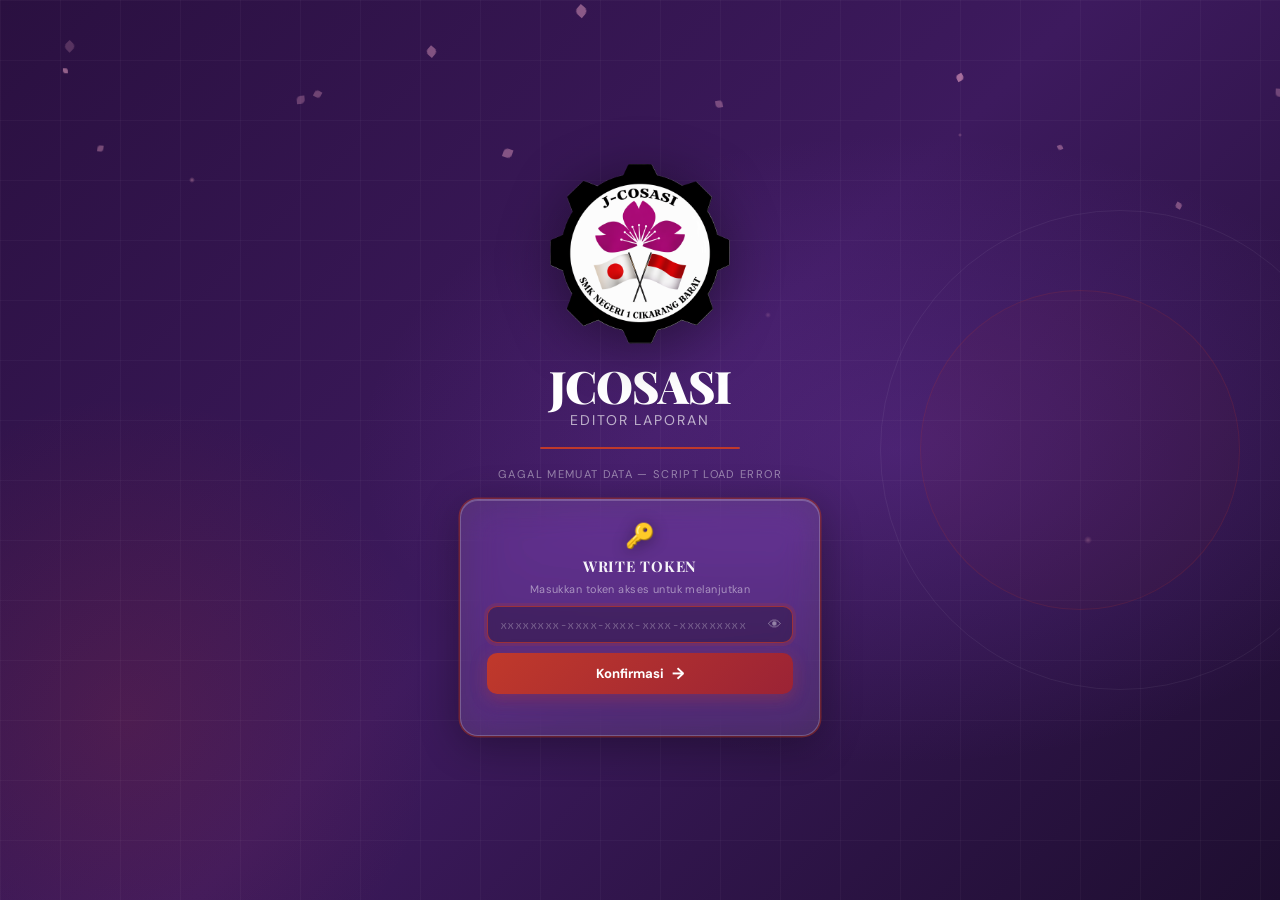
==== index_input.html @ ba043956 "Migration from personal account" ====
<!DOCTYPE html>
<html lang="id">
<head>
<meta charset="UTF-8"/>
  <link rel="icon" type="image/png" href="logo-jcosasi.png" />
<meta name="viewport" content="width=device-width, initial-scale=1.0"/>
<title>JCOSASI — Editor Laporan</title>
<link rel="preconnect" href="https://fonts.googleapis.com"/>
<link href="https://fonts.googleapis.com/css2?family=Noto+Sans+JP:wght@400;700&family=Plus+Jakarta+Sans:wght@400;500;600;700;800;900&family=Space+Mono:wght@400;700&display=swap" rel="stylesheet"/>
  <!-- Font hero landing page untuk loading screen -->
  <link href="https://fonts.googleapis.com/css2?family=Playfair+Display:wght@700;900&family=Noto+Serif+JP:wght@400;700&family=DM+Sans:wght@300;400;500;600&display=swap" rel="stylesheet"/>
<link rel="stylesheet" href="style_input.css"/>
</head>
<body>

<div class="lov" id="lov">
  <!-- Layer 1: hero-bg gradients -->
  <div class="lov-bg"></div>
  <!-- Layer 2: grid overlay garis tipis -->
  <div class="lov-grid"></div>
  <!-- Layer 3: sakura static dots -->
  <div class="lov-sakura-static"></div>
  <!-- Layer 4: animated sakura petals -->
  <div class="lov-sakura" id="lovSakura"></div>
  <!-- Layer 5: circle decos -->
  <div class="lov-circle-1"></div>
  <div class="lov-circle-2"></div>
  <!-- Konten -->
  <div class="lov-content">
    <div class="lov-logo">
      <img src="logo-jcosasi.png" alt="JCOSASI" onerror="this.style.display='none';this.nextElementSibling.style.display='block'"/>
      <span class="lov-logo-fallback" style="display:none">🎌</span>
    </div>
    <div style="text-align:center">
      <div class="lov-title">JCOSASI</div>
      <div class="lov-subtitle">Editor Laporan</div>
    </div>
    <div class="lov-bar-wrap"><div class="lov-bar"></div></div>
    <div class="ltx" id="ltx">Memuat data…</div>

    <!-- Token Input Card — glassmorphism -->
    <div class="lov-token-card" id="lovTokenCard">
      <div class="lov-token-icon">🔑</div>
      <div class="lov-token-label">Write Token</div>
      <div class="lov-token-hint">Masukkan token akses untuk melanjutkan</div>
      <div class="lov-token-row">
        <input
          type="password"
          id="lovTokenInput"
          class="lov-token-input"
          placeholder="xxxxxxxx-xxxx-xxxx-xxxx-xxxxxxxxxxxx"
          autocomplete="off"
          spellcheck="false"
        />
        <button class="lov-token-eye" id="lovTokenEye" type="button" onclick="toggleTokenVisibility()" title="Tampilkan/sembunyikan token">👁</button>
      </div>
      <button class="lov-token-btn" id="lovTokenBtn" type="button" onclick="submitToken()">
        <span>Konfirmasi</span>
        <span class="lov-token-arr">→</span>
      </button>
      <div class="lov-token-status" id="lovTokenStatus"></div>
    </div>
  </div>
</div>

<nav class="topbar">
  <button class="tb-ham" id="btnHam" onclick="toggleSidebar()" aria-label="Menu">
    <span></span><span></span><span></span>
  </button>
  <div class="tb-logo"><div class="tb-li"><img src="logo-jcosasi.png" alt="J" onerror="this.style.display='none';this.parentElement.innerHTML='🎌'"/></div><div><div class="tb-lt">JCOSASI</div><div class="tb-ls">Editor Laporan v3</div></div></div>
  <div class="tb-sp"></div>
  <div class="tb-st"><div class="tb-d" id="statusDot"></div><span id="statusTxt">Memuat…</span></div>
  <button class="btn-upload" id="btnUpload" onclick="handleUpload()" disabled>☁️ Upload</button>
</nav>

<div class="app">
  <div class="sb-overlay" id="sbOverlay" onclick="closeSidebar()"></div>
  <aside class="sidebar" id="sidebar">
    <div class="sb-close-row"><button class="sb-close-btn" onclick="closeSidebar()">✕ Tutup</button></div>
    <div class="sb-s">Dashboard</div>
    <div class="sb-i active" onclick="showPage('rekap');closeSidebar()" id="nav-rekap"><span class="sb-ic">📊</span><span>Overview</span></div>
    <div class="sb-i" onclick="showPage('changelog');closeSidebar()" id="nav-changelog"><span class="sb-ic">📝</span><span>Log Perubahan</span><span class="sb-b" id="badge-changelog">0</span></div>
    <div class="sb-d"></div>
    <div class="sb-s">Edit Data</div>
    <div class="sb-i" onclick="showPage('dokumentasi');closeSidebar()" id="nav-dokumentasi"><span class="sb-ic">📋</span><span>Dokumentasi Sesi</span><span class="sb-b" id="badge-dokumentasi">0</span></div>
    <div class="sb-i" onclick="showPage('jadwal');closeSidebar()" id="nav-jadwal"><span class="sb-ic">📅</span><span>Jadwal Proker</span><span class="sb-b" id="badge-jadwal">0</span></div>
    <div class="sb-i" onclick="showPage('detail');closeSidebar()" id="nav-detail"><span class="sb-ic">📌</span><span>Detail Proker</span><span class="sb-b" id="badge-detail">0</span></div>
    <div class="sb-i" onclick="showPage('notif');closeSidebar()" id="nav-notif"><span class="sb-ic">🔔</span><span>Notif Config</span><span class="sb-b" id="badge-notif">0</span></div>
    <div class="sb-i" onclick="showPage('anggota');closeSidebar()" id="nav-anggota"><span class="sb-ic">👥</span><span>Anggota</span><span class="sb-b" id="badge-anggota">0</span></div>
    <div class="sb-i" onclick="showPage('pengurus');closeSidebar()" id="nav-pengurus"><span class="sb-ic">🎌</span><span>Pengurus</span><span class="sb-b" id="badge-pengurus">0</span></div>
    <div class="sb-d"></div>
    <div class="sb-s">Publik</div>
    <div class="sb-i" onclick="showPage('pengumuman');closeSidebar()" id="nav-pengumuman"><span class="sb-ic">📣</span><span>Pengumuman</span><span class="sb-b" id="badge-pengumuman">0</span></div>
    <div class="sb-i" onclick="showPage('pencapaian');closeSidebar()" id="nav-pencapaian"><span class="sb-ic">🏆</span><span>Pencapaian</span><span class="sb-b" id="badge-pencapaian">0</span></div>
  </aside>

  <main class="main">

    <!-- OVERVIEW -->
    <div class="ps active" id="page-rekap">
      <div class="ph">
        <div class="ph-bg">📊 Dashboard Laporan JCOSASI</div>
        <div class="ph-t">Editor Laporan <em>2026–2027</em></div>
        <div class="ph-jp">レポート編集システム — Data Manager</div>
        <div class="ph-stats">
          <div class="ph-st"><span class="ph-sn" id="st-sesi">–</span><span class="ph-sl">Total Sesi</span></div>
          <div class="ph-st"><span class="ph-sn" id="st-biaya">–</span><span class="ph-sl">Biaya Aktual</span></div>
          <div class="ph-st"><span class="ph-sn" id="st-anggota">–</span><span class="ph-sl">Anggota</span></div>
          <div class="ph-st"><span class="ph-sn" id="st-jadwal">–</span><span class="ph-sl">Jadwal</span></div>
          <div class="ph-st alert"><span class="ph-sn" id="st-pending">0</span><span class="ph-sl">Pending ⚠️</span></div>
          <div class="ph-st"><span class="ph-sn" id="st-changes">0</span><span class="ph-sl">Belum Upload</span></div>
        </div>
      </div>

      <div class="panel" id="pendingPanel" style="display:none">
        <div class="ph2"><span class="ph2-i">⚠️</span><span class="ph2-t">Jadwal Lewat Tanpa Dokumentasi</span><span class="ph2-s">Perlu diisi segera</span></div>
        <div class="pb"><div id="pendingList"></div></div>
      </div>

      <div class="panel">
        <div class="ph2"><span class="ph2-i">📅</span><span class="ph2-t">Activity Log — Semua Proker</span><span class="ph2-s">活動記録</span></div>
        <div class="pb">
          <div class="act-leg" id="actLeg"></div>
          <div class="act-scroll"><div id="actMonths" class="act-months"></div><div id="actGraph" class="act-graph"></div></div>
          <div class="act-stats" id="actStats"></div>
        </div>
      </div>

      <div style="border:1.5px solid var(--gl);border-radius:var(--rs);background:#fff;overflow:hidden;margin-bottom:18px">
        <div class="ph2"><span class="ph2-i">📂</span><span class="ph2-t">Per Program Kerja</span></div>
        <div style="padding:13px"><div class="rk-grid" id="rkCards"></div></div>
      </div>
    </div>

    <!-- DOKUMENTASI -->
    <div class="ps" id="page-dokumentasi">
      <div style="display:flex;align-items:center;gap:9px;margin-bottom:13px">
        <strong style="font-size:1.05rem">📋 Dokumentasi Sesi</strong>
        <div class="tb-sp"></div>
        <button class="btn-lap" onclick="openLaporanModal()" title="Cetak Laporan PDF / Excel / CSV">🖨️ Cetak Laporan</button>
        <button class="btn-add" onclick="openNewSesiModal()">+ Tambah Sesi</button>
      </div>
      <div class="fchips" id="filterChips"></div>
      <div class="pb-banner" id="dokBanner">✏️ <strong id="dokBannerN">0</strong> perubahan belum diupload &nbsp;<button class="btn-save" style="padding:4px 12px;font-size:.73rem" onclick="handleUpload()">Upload</button></div>
      <div class="sesi-list" id="sesiList"><div class="empty"><div class="ei">📂</div><div class="et">Memuat…</div></div></div>
    </div>

    <!-- JADWAL -->
    <div class="ps" id="page-jadwal">
      <div style="display:flex;align-items:center;gap:9px;margin-bottom:13px">
        <strong style="font-size:1.05rem">📅 Jadwal Proker</strong>
        <div class="tb-sp"></div>
        <button class="btn-lap" onclick="printSemuaJadwal()" title="Cetak laporan semua jadwal proker">🖨️ Cetak Laporan</button>
        <button class="btn-add" onclick="openNewJadwalModal()">+ Tambah Jadwal</button>
      </div>
      <div class="pb-banner" id="jadwalBanner">✏️ <strong id="jadwalBannerN">0</strong> perubahan jadwal belum diupload &nbsp;<button class="btn-save" style="padding:4px 12px;font-size:.73rem" onclick="handleUpload()">Upload</button></div>
      <div id="jadwalContent"></div>
    </div>

    <!-- DETAIL PROKER -->
    <div class="ps" id="page-detail">
      <div style="display:flex;align-items:center;gap:9px;margin-bottom:13px">
        <strong style="font-size:1.05rem">📌 Detail Program Kerja</strong>
        <div class="tb-sp"></div>
        <button class="btn-lap" onclick="printSemuaDetail()" title="Cetak laporan semua detail proker">🖨️ Cetak Laporan</button>
      </div>
      <div class="pb-banner" id="detailBanner">✏️ <strong id="detailBannerN">0</strong> perubahan detail belum diupload &nbsp;<button class="btn-save" style="padding:4px 12px;font-size:.73rem" onclick="handleUpload()">Upload</button></div>
      <div id="detailContent"></div>
    </div>

    <!-- NOTIF CONFIG -->
    <div class="ps" id="page-notif">
      <div style="display:flex;align-items:center;gap:9px;margin-bottom:13px">
        <strong style="font-size:1.05rem">🔔 Notifikasi Config</strong>
      </div>
      <div class="pb-banner" id="notifBanner">✏️ <strong id="notifBannerN">0</strong> perubahan notif belum diupload &nbsp;<button class="btn-save" style="padding:4px 12px;font-size:.73rem" onclick="handleUpload()">Upload</button></div>
      <div class="panel"><div class="pb" style="padding:0;overflow:auto">
        <table class="ntbl" id="notifTable">
          <thead><tr><th>#</th><th>Countdown</th><th>Ajakan</th><th>Teks Ajakan</th><th>Sub Teks</th><th>Wajib</th><th>Label Wajib</th><th>Sanksi</th></tr></thead>
          <tbody id="notifTbody"></tbody>
        </table>
      </div></div>
    </div>

    <!-- ANGGOTA -->
    <div class="ps" id="page-anggota">
      <div style="display:flex;align-items:center;gap:9px;margin-bottom:13px">
        <strong style="font-size:1.05rem">👥 Data Anggota</strong>
        <div class="tb-sp"></div>
        <button class="btn-add" onclick="addAnggotaRow()">+ Tambah Anggota</button>
        <button class="btn-ar" style="margin-left:4px" title="Paste dari Excel/Sheets: Nama | Kelas | Angkatan | Status | No HP | Catatan" onclick="openPasteAnggota()">📋 Paste Tabel</button>
        <button class="btn-lap" onclick="printLaporanAnggota()" title="Cetak laporan kehadiran semua anggota">🖨️ Cetak Laporan</button>
      </div>
      <div class="pb-banner" id="anggotaBanner">✏️ <strong id="anggotaBannerN">0</strong> perubahan anggota belum diupload &nbsp;<button class="btn-save" style="padding:4px 12px;font-size:.73rem" onclick="handleUpload()">Upload</button></div>
      <div class="panel"><div class="pb" style="padding:0"><div class="tbl-wrap">
        <table class="ang-tbl" onpaste="pasteAnggota(event)">
          <thead><tr><th>Nama</th><th>Kelas</th><th>Angkatan</th><th>Status</th><th>No HP</th><th>Catatan</th><th></th></tr></thead>
          <tbody id="anggotaTbody"></tbody>
        </table>
      </div></div></div>
    </div>

    <!-- PENGURUS (dapat diedit) -->
    <div class="ps" id="page-pengurus">
      <div style="display:flex;align-items:center;gap:9px;margin-bottom:13px">
        <strong style="font-size:1.05rem">🎌 Data Pengurus</strong>
        <span style="font-size:.75rem;color:var(--gm)">(Klik kartu untuk edit)</span>
      </div>
      <div class="pb-banner" id="pengurusBanner">✏️ <strong id="pengurusBannerN">0</strong> perubahan pengurus belum diupload &nbsp;<button class="btn-save" style="padding:4px 12px;font-size:.73rem" onclick="handleUpload()">Upload</button></div>
      <div class="peng-grid" id="pengurusGrid">
        <div class="empty"><div class="ei">👤</div><div class="et">Memuat…</div></div>
      </div>
    </div>

    <!-- CHANGELOG -->
    <div class="ps" id="page-changelog">
      <div style="display:flex;align-items:center;gap:9px;margin-bottom:13px">
        <strong style="font-size:1.05rem">📝 Log Perubahan</strong>
        <div class="tb-sp"></div>
        <button class="btn-cancel" style="font-size:.78rem" onclick="if(confirm('Bersihkan log?')){S.changes=[];renderChangelog();updateBadges()}">Bersihkan</button>
      </div>
      <div id="changelogContent">
        <div class="empty"><div class="ei">✅</div><div class="et">Tidak ada perubahan</div><div class="ed">Semua tersinkron</div></div>
      </div>
    </div>

    <!-- PENCAPAIAN -->
    <div class="ps" id="page-pencapaian">
      <div style="display:flex;align-items:center;gap:9px;margin-bottom:13px">
        <strong style="font-size:1.05rem">🏆 Pencapaian Anggota</strong>
        <div class="tb-sp"></div>
        <button class="btn-add" onclick="openCapModal()">+ Tambah</button>
      </div>
      <div class="pb-banner" id="capBanner">✏️ <strong id="capBannerN">0</strong> perubahan belum diupload &nbsp;<button class="btn-save" style="padding:4px 12px;font-size:.73rem" onclick="handleUpload()">Upload</button></div>
      <div id="capContent"></div>
    </div>

    <!-- PENGUMUMAN -->
    <div class="ps" id="page-pengumuman">
      <div style="display:flex;align-items:center;gap:9px;margin-bottom:13px">
        <strong style="font-size:1.05rem">📣 Pengumuman</strong>
        <div class="tb-sp"></div>
        <button class="btn-add" onclick="openNewPgmModal()">+ Tambah</button>
      </div>
      <div class="pb-banner" id="pgmBanner">✏️ <strong id="pgmBannerN">0</strong> perubahan belum diupload &nbsp;<button class="btn-save" style="padding:4px 12px;font-size:.73rem" onclick="handleUpload()">Upload</button></div>
      <div id="pgmContent"></div>
    </div>

    <!-- PENGUMUMAN -->
    <div class="ps" id="page-pengumuman">
      <div style="display:flex;align-items:center;gap:9px;margin-bottom:13px">
        <strong style="font-size:1.05rem">📣 Pengumuman</strong>
        <div class="tb-sp"></div>
        <button class="btn-add" onclick="openNewPgmModal()">+ Tambah</button>
      </div>
      <div class="pb-banner" id="pgmBanner">✏️ <strong id="pgmBannerN">0</strong> perubahan belum diupload &nbsp;<button class="btn-save" style="padding:4px 12px;font-size:.73rem" onclick="handleUpload()">Upload</button></div>
      <div id="pgmContent"></div>
    </div>

  </main>
</div>

<div class="act-tooltip" id="actTip"></div>
<div class="tw" id="tw"></div>

<!-- ══════════════ MODALS ══════════════ -->

<!-- MODAL SESI -->
<div class="mov" id="sesiModal">
  <div class="modal">
    <div class="m-h"><span>📋</span><span class="m-t" id="sesiMT">Edit Sesi</span><button class="m-x" onclick="closeModal('sesiModal')">✕</button></div>
    <input type="hidden" id="e_idx"/>
    <div class="g2">
      <div class="fg"><div class="fl">Program Kerja</div><select class="fsel" id="e_pid"></select></div>
      <div class="fg"><div class="fl">Tanggal</div><input type="date" class="fi" id="e_tgl"/></div>
    </div>
    <div class="g2">
      <div class="fg"><div class="fl">Waktu Mulai</div><input type="time" class="fi" id="e_mul"/></div>
      <div class="fg"><div class="fl">Waktu Selesai</div><input type="time" class="fi" id="e_sel"/></div>
    </div>
    <div class="fg"><div class="fl">Keterangan / Judul Sesi</div><input type="text" class="fi" id="e_ket" placeholder="Judul sesi…"/></div>
    <div class="fg"><div class="fl">Materi</div><textarea class="fta" id="e_mat" placeholder="Ringkasan materi…"></textarea></div>
    <!-- PESERTA HADIR -->
    <div class="fg">
      <div class="fl">Peserta Hadir</div>
      <div class="htags" id="tg-peserta"></div>
      <div class="pck-wrap">
        <div class="pck-search"><span class="pck-search-ic">🔍</span><input type="text" placeholder="Cari nama…" oninput="pckSearch('peserta',this.value)"/></div>
        <div class="pck-classes" id="pck-cls-peserta"></div>
        <div class="pck-footer">
          <div class="pck-manual-row">
            <input type="text" id="pck-manual-inp-peserta" placeholder="Nama (pisah koma, atau Nama|Kelas)…" onkeydown="if(event.key==='Enter'){addManualPck('peserta');event.preventDefault()}"/>
            <input type="text" id="pck-manual-cls-peserta" class="pck-manual-cls" placeholder="Kelas (opsional)"/>
            <button class="btn-hadd" onclick="addManualPck('peserta')">+ Tambah</button>
          </div>
          <span class="pck-count" id="pck-count-peserta">0 dipilih</span>
        </div>
      </div>
    </div>
    <!-- PANITIA HADIR -->
    <div class="fg">
      <div class="fl">Panitia Hadir</div>
      <div class="htags" id="tg-panitia"></div>
      <div class="pck-wrap">
        <div class="pck-search"><span class="pck-search-ic">🔍</span><input type="text" placeholder="Cari nama…" oninput="pckSearch('panitia',this.value)"/></div>
        <div class="pck-classes" id="pck-cls-panitia"></div>
        <div class="pck-footer">
          <div class="pck-manual-row">
            <input type="text" id="pck-manual-inp-panitia" placeholder="Nama (pisah koma, atau Nama|Kelas)…" onkeydown="if(event.key==='Enter'){addManualPck('panitia');event.preventDefault()}"/>
            <input type="text" id="pck-manual-cls-panitia" class="pck-manual-cls" placeholder="Kelas (opsional)"/>
            <button class="btn-hadd" onclick="addManualPck('panitia')">+ Tambah</button>
          </div>
          <span class="pck-count" id="pck-count-panitia">0 dipilih</span>
        </div>
      </div>
    </div>
    <!-- NARASUMBER -->
    <div class="fg">
      <div class="fl">Narasumber</div>
      <div class="htags" id="tg-narasumber"></div>
      <div class="pck-wrap">
        <div class="pck-search"><span class="pck-search-ic">🔍</span><input type="text" placeholder="Cari nama…" oninput="pckSearch('narasumber',this.value)"/></div>
        <div class="pck-classes" id="pck-cls-narasumber"></div>
        <div class="pck-footer">
          <div class="pck-manual-row">
            <input type="text" id="pck-manual-inp-narasumber" placeholder="Nama (pisah koma, atau Nama|Kelas)…" onkeydown="if(event.key==='Enter'){addManualPck('narasumber');event.preventDefault()}"/>
            <input type="text" id="pck-manual-cls-narasumber" class="pck-manual-cls" placeholder="Kelas (opsional)"/>
            <button class="btn-hadd" onclick="addManualPck('narasumber')">+ Tambah</button>
          </div>
          <span class="pck-count" id="pck-count-narasumber">0 dipilih</span>
        </div>
      </div>
    </div>
    <div class="fg">
      <div class="fl">Biaya <span class="flb">Opsional</span></div>
      <table class="btbl" onpaste="pasteBiayaSesi(event)"><thead><tr><th>Item</th><th>Est. Biaya (Rp)</th><th>Aktual (Rp)</th><th></th></tr></thead><tbody id="biaya-tbody"></tbody></table>
      <div style="display:flex;gap:6px;margin-top:6px"><button class="btn-ar" onclick="addBiayaRow()">+ Tambah Item</button><button class="btn-ar" style="color:var(--gm)" onclick="openPasteBiayaSesi()" title="Paste dari Excel/Sheets: kolom Item | Est. Biaya | Aktual">📋 Paste Tabel</button></div>
    </div>
    <div class="fg"><div class="fl">Kendala</div><textarea class="fta" id="e_kend" style="min-height:54px" placeholder="Kendala yang dihadapi…"></textarea></div>
    <div class="fg">
      <div class="fl">URL Foto <span class="flb">Google Drive</span></div>
      <input type="text" class="fi" id="e_foto" placeholder="https://drive.google.com/… (pisah koma)"/>
      <div class="fhint">Pisahkan beberapa link dengan koma</div>
    </div>
    <div class="m-f"><button class="btn-cancel" onclick="closeModal('sesiModal')">Batal</button><button class="btn-save" onclick="saveSesi()">💾 Simpan</button></div>
  </div>
</div>

<!-- MODAL JADWAL -->
<div class="mov" id="jadwalModal">
  <div class="modal" style="max-width:400px">
    <div class="m-h"><span>📅</span><span class="m-t" id="jadMT">Jadwal</span><button class="m-x" onclick="closeModal('jadwalModal')">✕</button></div>
    <input type="hidden" id="ej_idx"/>
    <div class="fg"><div class="fl">Program Kerja</div><select class="fsel" id="ej_pid"></select></div>
    <div class="g2">
      <div class="fg"><div class="fl">Tanggal</div><input type="date" class="fi" id="ej_tgl"/></div>
      <div class="fg"><div class="fl">Jam</div><input type="time" class="fi" id="ej_jam"/></div>
    </div>
    <div class="fg"><div class="fl">Penanggung Jawab</div><input type="text" class="fi" id="ej_pj" placeholder="Nama penanggung jawab..."/></div>
    <div class="fg"><div class="fl">Catatan</div><input type="text" class="fi" id="ej_catatan" placeholder="Catatan (opsional)..."/></div>
    <div class="m-f"><button class="btn-cancel" onclick="closeModal('jadwalModal')">Batal</button><button class="btn-save" onclick="saveJadwal()">💾 Simpan</button></div>
  </div>
</div>

<!-- MODAL PENGURUS -->
<div class="mov" id="pengurusModal">
  <div class="modal" style="max-width:420px">
    <div class="m-h"><span>🎌</span><span class="m-t">Edit Pengurus</span><button class="m-x" onclick="closeModal('pengurusModal')">✕</button></div>
    <input type="hidden" id="ep_idx"/>
    <div class="g2">
      <div class="fg"><div class="fl">Jabatan Level</div><select class="fsel" id="ep_level"><option value="ketua">ketua</option><option value="wakil">wakil</option><option value="sekretaris">sekretaris</option><option value="bendahara">bendahara</option><option value="bidang">bidang</option></select></div>
      <div class="fg"><div class="fl">Nama Jabatan</div><input type="text" class="fi" id="ep_jabatan" placeholder="Ketua Umum…"/></div>
    </div>
    <div class="g2">
      <div class="fg"><div class="fl">Nama</div><input type="text" class="fi" id="ep_nama" placeholder="Nama lengkap…"/></div>
      <div class="fg"><div class="fl">Kelas</div><input type="text" class="fi" id="ep_kelas" placeholder="XI…"/></div>
    </div>
    <div class="fg">
      <div class="fl">Link Foto <span class="flb">Google Drive</span></div>
      <input type="text" class="fi" id="ep_foto" placeholder="https://drive.google.com/file/d/…"/>
      <div class="fhint">Paste link Google Drive — thumbnail otomatis diambil</div>
    </div>
    <div class="fg"><div class="fl">Deskripsi Jabatan</div><textarea class="fta" id="ep_desc" style="min-height:56px" placeholder="Deskripsi singkat tugas…"></textarea></div>
    <div class="m-f"><button class="btn-cancel" onclick="closeModal('pengurusModal')">Batal</button><button class="btn-save" onclick="savePengurus()">💾 Simpan</button></div>
  </div>
</div>

<!-- MODAL UPLOAD KONFIRMASI -->
<div class="mov" id="uploadModal">
  <div class="modal" style="max-width:440px">
    <div class="m-h"><span>☁️</span><span class="m-t">Konfirmasi Upload</span><button class="m-x" onclick="closeModal('uploadModal')">✕</button></div>
    <p style="font-size:.84rem;color:var(--gd);margin-bottom:13px;line-height:1.65">Upload akan <strong>menimpa seluruh isi sheet</strong> yang terdampak. Semua baris lama dihapus, lalu data terbaru di-insert sekaligus.</p>
    <div id="upSummary" style="background:var(--ow);border-radius:var(--rx);padding:12px;font-size:.8rem;margin-bottom:4px"></div>
    <div class="up-prog" id="upProgress">
      <div style="font-size:.75rem;font-weight:600;margin-bottom:4px">Progress Upload</div>
      <div class="up-bar-wrap"><div class="up-bar" id="upBar"></div></div>
      <div class="up-step" id="upStep">Menunggu…</div>
    </div>
    <div class="m-f"><button class="btn-cancel" onclick="closeModal('uploadModal')">Batal</button><button class="btn-save" id="btnCU" onclick="confirmUpload()">🚀 Upload Sekarang</button></div>
  </div>
</div>

<script src="app_input.js"></script>
<script src="laporan.js"></script>
<script src="music-player.js"></script>
<!-- UPLOAD LOADING OVERLAY -->
<div class="ulov" id="ulov">
  <div class="ulov-sakura" id="ulovSakura"></div>
  <div class="ulov-bg"></div>
  <div class="ulov-grid"></div>
  <div class="ulov-content">
    <div class="ulov-logo">
      <img src="logo-jcosasi.png" alt="JCOSASI" onerror="this.style.display='none';this.nextElementSibling.style.display='block'"/>
      <span class="ulov-logo-fallback" style="display:none">🎌</span>
    </div>
    <div class="ulov-title">JCOSASI</div>
    <div class="ulov-subtitle">Menyimpan perubahan…</div>
    <div class="ulov-bar-wrap"><div class="ulov-bar"></div></div>
    <div class="ulov-step" id="ulovStep">Mempersiapkan upload…</div>
    <div class="ulov-warn">⚠️ Jangan tutup atau refresh halaman ini</div>
  </div>
</div>

<!-- MODAL PENCAPAIAN -->
<div class="mov" id="capModal">
  <div class="modal" style="max-width:640px;max-height:93vh;overflow-y:auto">
    <div class="m-h">
      <span>🏆</span>
      <span class="m-t">Tambah Pencapaian</span>
      <button class="m-x" onclick="closeModal('capModal')">✕</button>
    </div>

    <!-- MODE SWITCH -->
    <!-- PANDUAN PENILAIAN — accordion lipat -->
    <div class="cap-guide-wrap" id="capGuideWrap">
      <button class="cap-guide-toggle" id="capGuideToggle" onclick="toggleCapGuide()" type="button">
        <span>📖 Panduan Penilaian</span>
        <span class="cap-guide-chevron" id="capGuideChevron">▾</span>
      </button>
      <div class="cap-guide-body" id="capGuideBody" style="display:none"></div>
    </div>

    <div class="cap-mode-row">
      <button class="cap-mode-btn active" id="capModeBatch" onclick="switchCapMode('batch')">📋 Batch — pencapaian sama</button>
      <button class="cap-mode-btn" id="capModeIndiv" onclick="switchCapMode('individual')">✏️ Individual — tiap orang beda</button>
    </div>

    <!-- ══ MODE BATCH ══ -->
    <div id="capBatchForm">
      <!-- Pencapaian & Emblem -->
      <div class="fg"><div class="fl">Nama Pencapaian</div>
        <input type="text" class="fi" id="cap_pencapaian" placeholder="cth: Juara 1 Lomba Nihongo…"/>
      </div>
      <div class="fg"><div class="fl">Emblem</div>
        <input type="hidden" id="cap_emblem_val"/>
        <div class="cap-emblem-grid" id="capEmblemGrid">
          <button type="button" class="cap-emblem-btn selected" data-icon="" onclick="selectEmblem(this,'cap_emblem_val','capEmblemGrid')">
            <span style="font-size:1rem;line-height:1.6">—</span><small>Tanpa</small>
          </button>
        </div>
      </div>
      <div class="g2">
        <div class="fg"><div class="fl">Poin</div>
          <input type="number" class="fi" id="cap_poin" placeholder="cth: 10" min="0"/>
        </div>
        <div class="fg"><div class="fl">Tanggal</div>
          <input type="date" class="fi" id="cap_waktu"/>
        </div>
      </div>
      <div class="fg"><div class="fl">Keterangan</div>
        <textarea class="fta" rows="2" id="cap_keterangan" placeholder="Keterangan tambahan…"></textarea>
      </div>

      <!-- Penerima -->
      <div class="fg">
        <div class="fl" style="margin-bottom:6px">Penerima <span style="color:var(--gm);font-weight:400;text-transform:none">— pilih dari daftar atau ketik manual</span></div>
        <div style="display:flex;gap:6px;margin-bottom:6px">
          <input type="text" class="fi" id="capSearchInput" placeholder="🔍 Cari nama anggota…" oninput="renderCapAnggotaList(this.value)" style="flex:1"/>
          <button type="button" class="btn-ar" onclick="toggleSelectAllCap()" style="white-space:nowrap;flex-shrink:0">Pilih Semua</button>
        </div>
        <div id="capAnggotaList" class="cap-ang-list"></div>
        <!-- Input manual -->
        <div style="margin-top:8px;display:flex;align-items:center;gap:6px">
          <input type="text" class="fi" id="capManualInput" placeholder="Atau ketik nama manual lalu Enter…" style="flex:1"
            onkeydown="if(event.key==='Enter'){event.preventDefault();addCapManual();}"/>
          <button type="button" class="btn-ar" onclick="addCapManual()" style="white-space:nowrap;flex-shrink:0">+ Tambah</button>
        </div>
        <div id="capManualList" class="cap-manual-list"></div>
      </div>
    </div>

    <!-- ══ MODE INDIVIDUAL ══ -->
    <div id="capIndivForm" style="display:none">
      <div style="position:relative;margin-bottom:8px">
        <input type="text" class="fi" id="capIndivSearchInput"
          placeholder="🔍 Ketik nama anggota dari daftar…"
          oninput="showCapIndivDropdown(this.value)"
          onkeydown="if(event.key==='Escape')hideCapIndivDropdown()"
          autocomplete="off"/>
        <div id="capIndivDropdown" class="cap-indiv-dropdown" style="display:none"></div>
      </div>
      <div style="display:flex;gap:6px;margin-bottom:8px">
        <input type="text" class="fi" id="capIndivManual" placeholder="Atau ketik nama manual lalu Enter…" style="flex:1"
          onkeydown="if(event.key==='Enter'){event.preventDefault();addCapIndivManual();}"/>
        <button type="button" class="btn-ar" onclick="addCapIndivManual()" style="flex-shrink:0;white-space:nowrap">+ Manual</button>
      </div>
      <!-- Tabel individual rows -->
      <div id="capIndivRows" class="cap-indiv-rows"></div>
      <div class="fhint" style="margin-top:4px">Setiap baris bisa diisi pencapaian, emblem, poin, dan keterangan yang berbeda.</div>
      <!-- Tanggal global -->
      <div class="fg" style="margin-top:10px"><div class="fl">Tanggal (berlaku untuk semua)</div>
        <input type="date" class="fi" id="cap_waktu_indiv"/>
      </div>
    </div>

    <div class="m-f">
      <button class="btn-cancel" onclick="closeModal('capModal')">Batal</button>
      <button class="btn-save" onclick="saveCap()">💾 Simpan</button>
    </div>
  </div>
</div>

<!-- MODAL PENGUMUMAN -->
<div class="mov" id="pgmModal">
  <div class="modal" style="max-width:560px">
    <div class="m-h"><span>📣</span><span class="m-t" id="pgmModalTitle">Tambah Pengumuman</span><button class="m-x" onclick="closeModal('pgmModal')">✕</button></div>
    <input type="hidden" id="pgm_idx"/>

    <div class="g2">
      <div class="fg" style="grid-column:1/-1"><div class="fl">Judul <span style="color:var(--rd)">*</span></div><input type="text" class="fi" id="pgm_judul" placeholder="Judul pengumuman..."/></div>
    </div>
    <div class="fg"><div class="fl">Deskripsi</div><textarea class="fta" rows="3" id="pgm_deskripsi" placeholder="Deskripsi singkat pengumuman..."></textarea></div>
    <div class="fg"><div class="fl">URL Poster / Flyer</div><input type="text" class="fi" id="pgm_poster_url" placeholder="https://drive.google.com/... atau URL gambar lainnya"/><div class="fhint">Mendukung Google Drive, Canva, imgbb, dll.</div></div>

    <div class="g2">
      <div class="fg"><div class="fl">Tanggal Publish</div><input type="date" class="fi" id="pgm_tanggal_publish"/><div class="fhint">Pengumuman mulai tampil</div></div>
      <div class="fg"><div class="fl">Tanggal Turun</div><input type="date" class="fi" id="pgm_tanggal_turun"/><div class="fhint">Pengumuman disembunyikan</div></div>
    </div>

    <div class="g2">
      <div class="fg"><div class="fl">Waktu Kegiatan</div><input type="text" class="fi" id="pgm_waktu_kegiatan" placeholder="cth: Sabtu, 14:00 WIB"/></div>
      <div class="fg"><div class="fl">Lokasi</div><input type="text" class="fi" id="pgm_lokasi_kegiatan" placeholder="cth: Ruang Teori Lt.2"/></div>
    </div>

    <div class="g2">
      <div class="fg"><div class="fl">Target Audiens</div><input type="text" class="fi" id="pgm_target_audiens" placeholder="cth: Semua anggota, Kelas XII"/></div>
      <div class="fg"><div class="fl">Tag / Kategori</div><input type="text" class="fi" id="pgm_tag" placeholder="cth: Acara, Info, Lomba"/></div>
    </div>

    <div class="g2">
      <div class="fg"><div class="fl">Prioritas</div>
        <select class="fsel" id="pgm_prioritas">
          <option value="normal">✅ Normal</option>
          <option value="penting">⚠️ Penting</option>
          <option value="urgent">🚨 Urgent</option>
        </select>
      </div>
      <div class="fg"><div class="fl">Efek Poster</div>
        <select class="fsel" id="pgm_efek_poster">
          <option value="none">— Tanpa Efek —</option>
          <option value="sakura">🌸 Sakura</option>
          <option value="backlight">✨ Backlight</option>
          <option value="bioskop">🎬 Bioskop</option>
        </select>
      </div>
    </div>

    <div class="fg"><div class="fl">Persiapan</div><textarea class="fta" rows="3" id="pgm_persiapan" placeholder="Hal-hal yang perlu disiapkan peserta..."></textarea></div>
    <div class="fg"><div class="fl">Cara Mendaftar</div><textarea class="fta" rows="3" id="pgm_cara_daftar" placeholder="Langkah-langkah pendaftaran..."></textarea></div>
    <div class="fg"><div class="fl">Link Pendaftaran / Eksternal</div><input type="text" class="fi" id="pgm_link_pendaftaran" placeholder="https://..."/></div>

    <div class="fg"><div class="fl">Narahubung — Nama</div><input type="text" class="fi" id="pgm_narahubung_nama" placeholder="Nama narahubung"/></div>
    <div class="fg"><div class="fl">Narahubung — Kontak</div><input type="text" class="fi" id="pgm_narahubung_kontak" placeholder="No HP / WA / Instagram"/></div>

    <div class="fg">
      <div class="fl">Dokumen / Lampiran</div>
      <div class="fhint" style="margin-bottom:6px">Format: Judul dokumen dipisah titik koma (;), URL juga dipisah titik koma</div>
      <input type="text" class="fi" id="pgm_dokumen_judul" placeholder="Surat Undangan; Formulir Pendaftaran" style="margin-bottom:6px"/>
      <input type="text" class="fi" id="pgm_dokumen_url" placeholder="https://drive.google.com/...; https://..."/>
    </div>

    <div class="fg"><div class="fl">Status Aktif</div>
      <select class="fsel" id="pgm_aktif">
        <option value="TRUE">✅ Aktif</option>
        <option value="FALSE">⛔ Nonaktif</option>
      </select>
    </div>

    <div class="m-f">
      <button class="btn-cancel" onclick="closeModal('pgmModal')">Batal</button>
      <button class="btn-save" onclick="savePgm()">💾 Simpan</button>
    </div>
  </div>
</div>

<!-- MODAL PENGUMUMAN -->
<div class="mov" id="pgmModal">
  <div class="modal" style="max-width:560px;max-height:90vh;overflow-y:auto">
    <div class="m-h"><span>📣</span><span class="m-t" id="pgmModalTitle">Tambah Pengumuman</span><button class="m-x" onclick="closeModal('pgmModal')">✕</button></div>
    <input type="hidden" id="pgm_idx"/>
    <div class="fg"><div class="fl">Judul <span style="color:var(--rd)">*</span></div><input type="text" class="fi" id="pgm_judul" placeholder="Judul pengumuman..."/></div>
    <div class="fg"><div class="fl">Deskripsi</div><textarea class="fta" rows="3" id="pgm_deskripsi" placeholder="Deskripsi singkat..."></textarea></div>
    <div class="fg"><div class="fl">URL Poster / Flyer</div><input type="text" class="fi" id="pgm_poster_url" placeholder="https://drive.google.com/... atau URL lainnya"/><div class="fhint">Google Drive, Canva, imgbb, dll.</div></div>
    <div class="g2">
      <div class="fg"><div class="fl">Tanggal Publish</div><input type="date" class="fi" id="pgm_tanggal_publish"/></div>
      <div class="fg"><div class="fl">Tanggal Turun</div><input type="date" class="fi" id="pgm_tanggal_turun"/></div>
    </div>
    <div class="g2">
      <div class="fg"><div class="fl">Waktu Kegiatan</div><input type="text" class="fi" id="pgm_waktu_kegiatan" placeholder="cth: Sabtu, 14:00 WIB"/></div>
      <div class="fg"><div class="fl">Lokasi</div><input type="text" class="fi" id="pgm_lokasi_kegiatan" placeholder="cth: Ruang Teori Lt.2"/></div>
    </div>
    <div class="g2">
      <div class="fg"><div class="fl">Target Audiens</div><input type="text" class="fi" id="pgm_target_audiens" placeholder="cth: Semua anggota"/></div>
      <div class="fg"><div class="fl">Tag / Kategori</div><input type="text" class="fi" id="pgm_tag" placeholder="cth: Acara, Info, Lomba"/></div>
    </div>
    <div class="g2">
      <div class="fg"><div class="fl">Prioritas</div>
        <select class="fsel" id="pgm_prioritas">
          <option value="normal">✅ Normal</option>
          <option value="penting">⚠️ Penting</option>
          <option value="urgent">🚨 Urgent</option>
        </select>
      </div>
      <div class="fg"><div class="fl">Efek Poster</div>
        <select class="fsel" id="pgm_efek_poster">
          <option value="none">— Tanpa Efek —</option>
          <option value="sakura">🌸 Sakura</option>
          <option value="backlight">✨ Backlight</option>
          <option value="bioskop">🎬 Bioskop</option>
        </select>
      </div>
    </div>
    <div class="fg"><div class="fl">Persiapan</div><textarea class="fta" rows="3" id="pgm_persiapan" placeholder="Hal yang perlu disiapkan..."></textarea></div>
    <div class="fg"><div class="fl">Cara Mendaftar</div><textarea class="fta" rows="3" id="pgm_cara_daftar" placeholder="Langkah pendaftaran..."></textarea></div>
    <div class="fg"><div class="fl">Link Pendaftaran / Eksternal</div><input type="text" class="fi" id="pgm_link_pendaftaran" placeholder="https://..."/></div>
    <div class="g2">
      <div class="fg"><div class="fl">Narahubung — Nama</div><input type="text" class="fi" id="pgm_narahubung_nama" placeholder="Nama narahubung"/></div>
      <div class="fg"><div class="fl">Narahubung — Kontak</div><input type="text" class="fi" id="pgm_narahubung_kontak" placeholder="No HP / WA"/></div>
    </div>
    <div class="fg">
      <div class="fl">Dokumen Lampiran</div>
      <div class="fhint" style="margin-bottom:6px">Pisahkan beberapa dokumen dengan titik koma ( ; )</div>
      <input type="text" class="fi" id="pgm_dokumen_judul" placeholder="Judul dok 1; Judul dok 2" style="margin-bottom:6px"/>
      <input type="text" class="fi" id="pgm_dokumen_url"   placeholder="https://... ; https://..."/>
    </div>
    <div class="fg"><div class="fl">Status</div>
      <select class="fsel" id="pgm_aktif">
        <option value="TRUE">✅ Aktif (tampil di publik)</option>
        <option value="FALSE">⛔ Nonaktif (tersembunyi)</option>
      </select>
    </div>
    <div class="m-f">
      <button class="btn-cancel" onclick="closeModal('pgmModal')">Batal</button>
      <button class="btn-save" onclick="savePgm()">💾 Simpan</button>
    </div>
  </div>
</div>

</body>
</html>
---- style_input.css ----
:root{
  --pd:#4A1E8C;--pm:#6B34AF;--pl:#9B59D4;--pp:#F0EAFA;--pg:rgba(107,52,175,.08);
  --ow:#FAF9FF;--w:#FFF;--ch:#1E1A2E;--gd:#4A4660;--gm:#8E8AA8;--gl:#E2DFF0;
  --ok:#16A34A;--warn:#D97706;--err:#DC2626;
  --r:18px;--rs:12px;--rx:8px;--t:.18s ease;
  --fb:'Plus Jakarta Sans',sans-serif;--fm:'Space Mono',monospace;--fj:'Noto Sans JP',sans-serif;
  --s1:0 2px 8px rgba(74,30,140,.08);--s2:0 6px 24px rgba(74,30,140,.12);--s3:0 16px 48px rgba(74,30,140,.18);
}
*,*::before,*::after{box-sizing:border-box;margin:0;padding:0}
body{font-family:var(--fb);background:var(--ow);color:var(--ch);min-height:100vh}
::-webkit-scrollbar{width:6px;height:6px}::-webkit-scrollbar-thumb{background:var(--gl);border-radius:99px}

/* TOPBAR */
.topbar{position:sticky;top:0;z-index:100;background:rgba(255,255,255,.92);backdrop-filter:blur(12px);border-bottom:1.5px solid var(--gl);padding:0 20px;display:flex;align-items:center;gap:12px;height:56px}
.tb-logo{display:flex;align-items:center;gap:9px;text-decoration:none;color:var(--ch);flex-shrink:0}
.tb-li{width:34px;height:34px;display:flex;align-items:center;justify-content:center;flex-shrink:0;font-size:1.3rem}
.tb-li img{width:34px;height:34px;object-fit:contain;filter:drop-shadow(0 1px 4px rgba(74,30,140,.3))}
.tb-lt{font-weight:800;font-size:.9rem;line-height:1.1}.tb-ls{font-size:.63rem;color:var(--gm)}
.tb-sp{flex:1}
.tb-st{display:flex;align-items:center;gap:6px;font-size:.73rem;color:var(--gm);background:var(--ow);border:1px solid var(--gl);border-radius:99px;padding:3px 11px}
.tb-d{width:7px;height:7px;border-radius:50%;background:var(--gl);transition:background var(--t)}
.tb-d.ok{background:var(--ok);box-shadow:0 0 6px rgba(22,163,74,.4)}.tb-d.error{background:var(--err)}.tb-d.loading{background:var(--warn);animation:bl .8s ease-in-out infinite}
@keyframes bl{0%,100%{opacity:1}50%{opacity:.4}}
.btn-upload{display:inline-flex;align-items:center;gap:7px;background:linear-gradient(135deg,var(--pd),var(--pm));color:#fff;border:none;border-radius:99px;padding:7px 18px;font-family:var(--fb);font-size:.82rem;font-weight:700;cursor:pointer;box-shadow:0 4px 14px rgba(74,30,140,.3);transition:transform var(--t),box-shadow var(--t);overflow:hidden;position:relative}
.btn-upload:hover{transform:translateY(-2px);box-shadow:0 8px 24px rgba(74,30,140,.4)}.btn-upload:disabled{opacity:.5;cursor:not-allowed;transform:none}

/* LAYOUT */
.app{display:grid;grid-template-columns:248px 1fr;min-height:calc(100vh - 56px)}
.sidebar{border-right:1.5px solid var(--gl);background:#fff;padding:14px 0;position:sticky;top:56px;height:calc(100vh - 56px);overflow-y:auto}
.sb-s{font-size:.61rem;font-weight:700;letter-spacing:.1em;color:var(--gm);text-transform:uppercase;padding:0 15px;margin:13px 0 4px}
.sb-s:first-child{margin-top:0}
.sb-i{display:flex;align-items:center;gap:9px;padding:7px 15px;cursor:pointer;font-size:.82rem;font-weight:500;color:var(--gd);border-left:3px solid transparent;transition:background var(--t),color var(--t),border-color var(--t)}
.sb-i:hover{background:var(--pg);color:var(--pm)}.sb-i.active{background:var(--pp);color:var(--pd);font-weight:700;border-left-color:var(--pd)}
.sb-ic{font-size:.92rem;flex-shrink:0;width:18px;text-align:center}
.sb-b{margin-left:auto;font-size:.6rem;font-weight:700;background:var(--pp);color:var(--pd);border-radius:99px;padding:1px 6px}.sb-i.active .sb-b{background:var(--pd);color:#fff}
.sb-d{height:1px;background:var(--gl);margin:6px 0}
.main{padding:22px;min-width:0}
.ps{display:none}.ps.active{display:block}

/* HERO */
.ph{background:linear-gradient(135deg,var(--pd) 0%,#6B34AF 60%,#9B59D4 100%);border-radius:var(--r);padding:28px 30px 26px;margin-bottom:22px;color:#fff;position:relative;overflow:hidden}
.ph::before{content:'';position:absolute;inset:0;background:url("data:image/svg+xml,%3Csvg width='60' height='60' viewBox='0 0 60 60' xmlns='http://www.w3.org/2000/svg'%3E%3Cg fill='%23fff' fill-opacity='.04'%3E%3Cpath d='M36 34v-4h-2v4h-4v2h4v4h2v-4h4v-2h-4zm0-30V0h-2v4h-4v2h4v4h2V6h4V4h-4zM6 34v-4H4v4H0v2h4v4h2v-4h4v-2H6zM6 4V0H4v4H0v2h4v4h2V6h4V4H6z'/%3E%3C/g%3E%3C/svg%3E");pointer-events:none}

/* ── SAKURA DI .ph (overview hero editor) ── */
.ph { isolation: isolate; }
.ph-sakura-wrap {
  /* Marker only — kelopak di-append ke .ph langsung */
  display: none;
}
/* Semua konten dalam .ph harus di atas sakura */
.ph-bg, .ph-t, .ph-jp, .ph-stats { position: relative; z-index: 1; }
/* phSakuraFall — digantikan oleh rAF physics di app_input.js */
.ph-bg{font-size:.68rem;font-weight:700;letter-spacing:.08em;background:rgba(255,255,255,.15);border:1px solid rgba(255,255,255,.25);border-radius:99px;padding:3px 12px;display:inline-block;margin-bottom:9px;position:relative}
.ph-t{font-size:clamp(1.25rem,3vw,1.8rem);font-weight:900;line-height:1.2;position:relative}
.ph-t em{font-style:normal;opacity:.75;font-weight:600}
.ph-jp{font-family:var(--fj);font-size:.75rem;opacity:.65;letter-spacing:.1em;margin-top:3px;position:relative}
.ph-stats{margin-top:14px;display:flex;flex-wrap:wrap;gap:9px;position:relative}
.ph-st{background:rgba(255,255,255,.12);border:1px solid rgba(255,255,255,.2);border-radius:10px;padding:9px 14px;text-align:center;backdrop-filter:blur(4px);min-width:74px}
.ph-sn{font-weight:900;font-size:1.2rem;display:block;line-height:1}.ph-sl{font-size:.62rem;opacity:.8;margin-top:2px;display:block}
.ph-st.alert{background:rgba(220,38,38,.25);border-color:rgba(220,38,38,.5)}.ph-st.alert .ph-sn{color:#FCA5A5}

/* ACTIVITY GRAPH */
.act-scroll{overflow-x:auto;padding-bottom:3px}
.act-months{display:flex;gap:0;margin-bottom:3px}
.act-ml{flex:0 0 14px;font-size:.6rem;color:var(--gm);font-family:var(--fm);white-space:nowrap;overflow:visible}
.act-graph{display:flex;gap:3px}
.act-week{display:flex;flex-direction:column;gap:3px}
.act-day{width:11px;height:11px;border-radius:2px;cursor:pointer;transition:transform .1s;flex-shrink:0}
.act-day:hover{transform:scale(1.35)}
.act-day[data-state=future]{background:#EDEAF6}
.act-day[data-state=past]{background:#D4CFF0}
.act-day[data-state=today]{background:var(--pl);box-shadow:0 0 0 2px rgba(155,89,212,.35)}
.act-day[data-state=planned]{background:var(--pm);opacity:.55}
.act-day[data-state=today-planned]{background:var(--pm);box-shadow:0 0 0 2px rgba(107,52,175,.45)}
.act-day[data-state=actual]{background:var(--ok)}
.act-day[data-state=pending]{background:var(--err)}
.act-day[data-state=cancelled]{background:#94A3B8}
.act-leg{display:flex;flex-wrap:wrap;gap:7px 14px;margin-bottom:9px}
.al-i{display:flex;align-items:center;gap:5px;font-size:.7rem;color:var(--gm)}
.al-d{width:10px;height:10px;border-radius:2px;flex-shrink:0}
.act-stats{display:flex;gap:18px;margin-top:9px;flex-wrap:wrap}
.as-i{font-size:.78rem;color:var(--gd)}.as-i strong{color:var(--pd);font-weight:700}
.act-tooltip{position:fixed;background:var(--ch);color:#fff;padding:6px 10px;border-radius:7px;font-size:.72rem;pointer-events:none;z-index:999;opacity:0;transition:opacity .15s;white-space:pre;max-width:240px;line-height:1.5}

/* PANELS */
.panel{background:#fff;border:1.5px solid var(--gl);border-radius:var(--rs);margin-bottom:16px;overflow:hidden}
.ph2{padding:11px 17px;border-bottom:1.5px solid var(--gl);display:flex;align-items:center;gap:9px;background:linear-gradient(90deg,var(--pp),var(--ow))}
.ph2-i{font-size:1.02rem}.ph2-t{font-weight:700;font-size:.88rem;flex:1}.ph2-s{font-size:.7rem;color:var(--gm)}
.pb{padding:16px}

/* FORM */
.fg{margin-bottom:13px}
.fl{display:flex;align-items:center;gap:5px;font-size:.72rem;font-weight:700;color:var(--gd);margin-bottom:4px;text-transform:uppercase;letter-spacing:.04em}
.flb{font-size:.6rem;background:var(--pp);color:var(--pm);border-radius:99px;padding:1px 6px;font-weight:700;text-transform:none;letter-spacing:0}
.fi,.fta,.fsel{width:100%;border:1.5px solid var(--gl);border-radius:var(--rx);padding:7px 10px;font-family:var(--fb);font-size:.84rem;color:var(--ch);background:#fff;transition:border-color var(--t),box-shadow var(--t);outline:none}
.fi:focus,.fta:focus,.fsel:focus{border-color:var(--pm);box-shadow:0 0 0 3px rgba(107,52,175,.12)}
.fta{resize:vertical;min-height:72px}.fhint{font-size:.66rem;color:var(--gm);margin-top:3px}
.g2{display:grid;grid-template-columns:1fr 1fr;gap:11px}.g3{display:grid;grid-template-columns:1fr 1fr 1fr;gap:11px}

/* SESI CARDS */
.sesi-list{display:flex;flex-direction:column;gap:9px}
.sc{border:1.5px solid var(--gl);border-radius:var(--rx);overflow:hidden;transition:border-color var(--t)}
.sc:hover{border-color:rgba(107,52,175,.3)}
.sc.mod{border-color:var(--warn)}.sc.newrow{border-color:var(--ok)}.sc.del{border-color:var(--err);opacity:.65}
.sc-h{display:flex;align-items:center;gap:8px;padding:9px 12px;background:var(--ow);border-bottom:1.5px solid transparent;cursor:pointer;user-select:none}
.sc.mod .sc-h{background:#FFFBEB;border-bottom-color:#FDE68A}.sc.newrow .sc-h{background:#F0FDF4;border-bottom-color:#BBF7D0}.sc.del .sc-h{background:#FEF2F2}
.sc.open .sc-h{border-bottom-color:var(--gl)}
.sc-date{font-family:var(--fm);font-size:.75rem;font-weight:700;color:var(--pd);flex-shrink:0}
.sc-pill{background:var(--pp);border-radius:99px;padding:2px 8px;font-size:.67rem;font-weight:700;color:var(--pd);flex-shrink:0}
.sc-tit{font-size:.8rem;font-weight:600;flex:1;overflow:hidden;text-overflow:ellipsis;white-space:nowrap}
.sc-chev{font-size:.67rem;color:var(--gm);flex-shrink:0;transition:transform .2s;margin-left:auto}.sc.open .sc-chev{transform:rotate(180deg)}
.sc-body{padding:13px;display:none}.sc.open .sc-body{display:block}
.chg{font-size:.63rem;font-weight:700;padding:2px 7px;border-radius:99px;flex-shrink:0}
.chg-m{background:#FEF3C7;color:#92400E}.chg-n{background:#DCFCE7;color:#14532D}.chg-d{background:#FEE2E2;color:#B91C1C}
.ss-grid{display:grid;grid-template-columns:repeat(3,1fr);gap:7px;margin-bottom:11px}
.ss-item{background:var(--ow);border-radius:6px;padding:8px 9px}
.ss-l{font-size:.62rem;font-weight:700;text-transform:uppercase;color:var(--gm);margin-bottom:2px}.ss-v{font-size:.82rem;font-weight:700}

/* BIAYA TABLE */
.btbl{width:100%;border-collapse:collapse;font-size:.78rem}
.btbl th{text-align:left;padding:5px 8px;font-size:.65rem;font-weight:700;text-transform:uppercase;letter-spacing:.05em;color:var(--gm);border-bottom:1.5px solid var(--gl)}
.btbl td{padding:6px 4px;border-bottom:1px solid var(--gl);vertical-align:middle}
.btbl tr:last-child td{border-bottom:none}
.btbl .fi{padding:4px 6px;font-size:.78rem}
.btn-dr{background:none;border:none;cursor:pointer;color:var(--gm);font-size:.85rem;padding:2px 4px;border-radius:4px;transition:color var(--t),background var(--t)}
.btn-dr:hover{color:var(--err);background:#FEF2F2}
.btn-ar{display:inline-flex;align-items:center;gap:5px;margin-top:7px;font-size:.73rem;font-weight:600;color:var(--pm);background:none;border:1.5px dashed rgba(107,52,175,.3);border-radius:7px;padding:4px 10px;cursor:pointer;font-family:var(--fb);transition:background var(--t),border-color var(--t)}
.btn-ar:hover{background:var(--pp);border-color:var(--pm)}

/* HADIR TAGS */
.htags{display:flex;flex-wrap:wrap;gap:5px;margin-top:4px}
.htag{display:inline-flex;align-items:center;gap:4px;background:var(--pp);color:var(--pd);border:1px solid rgba(107,52,175,.18);border-radius:99px;padding:2px 8px 2px 7px;font-size:.71rem;font-weight:600}
.htag-del{background:none;border:none;cursor:pointer;font-size:.73rem;color:var(--gm);line-height:1;transition:color var(--t)}.htag-del:hover{color:var(--err)}
.hadd{display:flex;gap:5px;margin-top:5px}
.btn-hadd{background:var(--pp);border:1.5px solid rgba(107,52,175,.2);color:var(--pd);border-radius:7px;padding:4px 10px;font-size:.76rem;font-weight:700;cursor:pointer;font-family:var(--fb);transition:background var(--t);white-space:nowrap}
.btn-hadd:hover{background:rgba(107,52,175,.15)}

/* PENGURUS GRID */
.peng-grid{display:grid;grid-template-columns:repeat(auto-fill,minmax(188px,1fr));gap:11px}
.peng-card{border:1.5px solid var(--gl);border-radius:var(--rs);overflow:hidden;transition:border-color var(--t),transform var(--t)}.peng-card:hover{border-color:rgba(107,52,175,.3);transform:translateY(-2px)}
.peng-ph{height:85px;overflow:hidden;background:linear-gradient(135deg,var(--pp),var(--gl));display:flex;align-items:center;justify-content:center}
.peng-ph img{width:100%;height:100%;object-fit:cover}.peng-plc{font-size:2rem;opacity:.5}
.peng-bd{padding:10px 12px}
.peng-pill{font-size:.63rem;font-weight:700;text-transform:uppercase;letter-spacing:.05em;background:var(--pp);color:var(--pd);border-radius:99px;padding:2px 7px;display:inline-block;margin-bottom:4px}
.peng-nm{font-weight:700;font-size:.88rem;margin-bottom:2px}.peng-kl{font-size:.7rem;color:var(--gm);margin-bottom:6px}

/* JADWAL CHIPS */
.jchips{display:flex;flex-wrap:wrap;gap:5px}
.jchip{background:var(--pp);border:1px solid rgba(107,52,175,.2);border-radius:7px;padding:4px 9px;font-size:.7rem;font-family:var(--fm);color:var(--pd);cursor:pointer;transition:background var(--t)}
.jchip:hover{background:rgba(107,52,175,.15)}.jchip.past{background:var(--ow);border-color:var(--gl);color:var(--gm)}
.jchip.mod{background:#FEF3C7;border-color:#FDE68A;color:#92400E}.jchip.newrow{background:#F0FDF4;border-color:#BBF7D0;color:#14532D}
.jchip.del{background:#FEF2F2;border-color:#FCA5A5;color:var(--err);text-decoration:line-through;opacity:.7}
/* Chip tombol X */
.jchip{display:inline-flex;align-items:center;gap:5px}
.jchip-del{background:none;border:none;cursor:pointer;font-size:.8rem;line-height:1;color:currentColor;opacity:.5;padding:0 1px;transition:opacity var(--t),color var(--t);flex-shrink:0}
.jchip-del:hover{opacity:1;color:var(--err)}

/* NOTIF TABLE */
.ntbl{width:100%;border-collapse:collapse;font-size:.8rem}
.ntbl th{text-align:left;padding:7px 9px;font-size:.66rem;font-weight:700;text-transform:uppercase;letter-spacing:.05em;color:var(--gm);border-bottom:1.5px solid var(--gl);background:var(--ow);position:sticky;top:0;white-space:nowrap}
.ntbl td{padding:7px 7px;border-bottom:1px solid var(--gl);vertical-align:top}
.ntbl tr:last-child td{border-bottom:none}.ntbl tr:hover td{background:var(--pg)}
.ntbl .fi{font-size:.78rem;padding:4px 6px}
.tsw{appearance:none;width:34px;height:19px;background:var(--gl);border-radius:99px;cursor:pointer;transition:background .2s;position:relative}
.tsw:checked{background:var(--pm)}.tsw::after{content:'';position:absolute;width:13px;height:13px;background:#fff;border-radius:50%;top:3px;left:3px;transition:left .2s;box-shadow:0 1px 3px rgba(0,0,0,.2)}.tsw:checked::after{left:18px}

/* ANGGOTA */
.ang-tbl{width:100%;border-collapse:collapse;font-size:.8rem}
.ang-tbl th{text-align:left;padding:7px 9px;font-size:.65rem;font-weight:700;text-transform:uppercase;letter-spacing:.05em;color:var(--gm);border-bottom:1.5px solid var(--gl);background:var(--ow);position:sticky;top:0}
.ang-tbl td{padding:6px 7px;border-bottom:1px solid var(--gl);vertical-align:middle}
.ang-tbl tr.mod td{background:#FFFBEB}.ang-tbl tr.newrow td{background:#F0FDF4}.ang-tbl tr.del td{background:#FEF2F2;text-decoration:line-through;opacity:.6}
.ang-tbl .fi{padding:3px 6px;font-size:.78rem}
.tbl-wrap{overflow:auto;max-height:480px;border:1.5px solid var(--gl);border-radius:var(--rx)}

/* DETAIL */
.det-g{display:grid;grid-template-columns:1fr 1fr;gap:12px}

/* FILTER CHIPS */
.fchips{display:flex;flex-wrap:wrap;gap:6px;margin-bottom:14px}
.fc{display:inline-flex;align-items:center;gap:5px;padding:5px 12px;border-radius:99px;border:1.5px solid var(--gl);background:#fff;font-size:.74rem;font-weight:600;color:var(--gd);cursor:pointer;transition:all var(--t)}
.fc:hover{border-color:var(--pl);color:var(--pm);background:var(--pp)}.fc.active{background:var(--pd);color:#fff;border-color:var(--pd)}

/* PENDING BANNER */
.pb-banner{background:linear-gradient(90deg,#FFFBEB,#FEF3C7);border:1.5px solid #FDE68A;border-radius:var(--rx);padding:10px 14px;margin-bottom:14px;font-size:.78rem;display:none;align-items:center;gap:8px}
.pb-banner.show{display:flex}
.pb-banner strong{color:#92400E}

/* BUTTONS */
.btn-add{display:inline-flex;align-items:center;gap:6px;background:linear-gradient(135deg,var(--ok),#15803D);color:#fff;border:none;border-radius:99px;padding:6px 15px;font-size:.76rem;font-weight:700;cursor:pointer;font-family:var(--fb);box-shadow:0 3px 10px rgba(22,163,74,.22);transition:transform var(--t)}
.btn-add:hover{transform:translateY(-1px)}
.btn-del{display:inline-flex;align-items:center;gap:5px;background:#FEF2F2;color:var(--err);border:1.5px solid #FCA5A5;border-radius:7px;padding:3px 9px;font-size:.7rem;font-weight:600;cursor:pointer;font-family:var(--fb);transition:background var(--t)}.btn-del:hover{background:#FEE2E2}
.btn-esm{display:inline-flex;align-items:center;gap:5px;font-size:.71rem;font-weight:600;color:var(--pm);background:var(--pp);border:1px solid rgba(107,52,175,.2);border-radius:6px;padding:3px 9px;cursor:pointer;font-family:var(--fb);transition:background var(--t)}.btn-esm:hover{background:rgba(107,52,175,.15)}
.btn-cancel{padding:7px 15px;border-radius:99px;border:1.5px solid var(--gl);background:transparent;font-family:var(--fb);font-size:.8rem;font-weight:600;color:var(--gd);cursor:pointer;transition:background var(--t)}.btn-cancel:hover{background:var(--ow)}
.btn-save{padding:7px 20px;border-radius:99px;border:none;background:linear-gradient(135deg,var(--pd),var(--pm));color:#fff;font-family:var(--fb);font-size:.8rem;font-weight:700;cursor:pointer;box-shadow:0 3px 10px rgba(74,30,140,.25);transition:transform var(--t),box-shadow var(--t)}.btn-save:hover{transform:translateY(-1px);box-shadow:0 5px 16px rgba(74,30,140,.35)}

/* PENDING ITEMS */
.pend-item{display:flex;align-items:center;gap:10px;padding:9px 12px;background:#FEF2F2;border:1px solid #FCA5A5;border-radius:7px;margin-bottom:6px;font-size:.79rem}
.pend-txt{flex:1}.pend-d{font-family:var(--fm);font-size:.7rem;color:var(--err);flex-shrink:0}

/* REKAP CARDS */
.rk-grid{display:grid;grid-template-columns:repeat(auto-fill,minmax(210px,1fr));gap:12px;margin-bottom:18px}
.rk-card{background:#fff;border:1.5px solid var(--gl);border-radius:var(--rs);cursor:pointer;transition:border-color var(--t),transform var(--t);overflow:hidden}
.rk-card:hover{border-color:rgba(107,52,175,.3);transform:translateY(-2px)}
.rk-bd{padding:14px 15px}.rk-ic{font-size:1.25rem;margin-bottom:7px}.rk-nm{font-weight:700;font-size:.84rem;margin-bottom:2px}
.rk-sub{font-size:.66rem;color:var(--gm);margin-bottom:9px}.rk-num{font-size:1.4rem;font-weight:900;color:var(--pd);line-height:1}
.rk-nl{font-size:.63rem;color:var(--gm)}

/* CHANGELOG */
.clog{display:flex;flex-direction:column;gap:6px}
.cl-i{display:flex;align-items:center;gap:9px;padding:9px 13px;border-radius:8px;border:1px solid var(--gl);font-size:.8rem}
.cl-i.add{background:#F0FDF4;border-color:#BBF7D0}.cl-i.edit{background:#FFFBEB;border-color:#FDE68A}.cl-i.del{background:#FEF2F2;border-color:#FCA5A5}.cl-i.upload{background:#EFF6FF;border-color:#BFDBFE}
.cl-lb{flex:1;font-weight:600}.cl-sub{font-size:.68rem;color:var(--gm)}.cl-t{font-family:var(--fm);font-size:.66rem;color:var(--gm);flex-shrink:0}

/* MODAL */
.mov{position:fixed;inset:0;z-index:200;background:rgba(30,26,46,.55);backdrop-filter:blur(4px);display:flex;align-items:center;justify-content:center;padding:16px;opacity:0;pointer-events:none;transition:opacity .2s}
.mov.open{opacity:1;pointer-events:all}
.modal{background:#fff;border-radius:var(--r);padding:24px;width:100%;max-width:580px;max-height:92vh;overflow-y:auto;transform:translateY(10px) scale(.98);transition:transform .2s;box-shadow:var(--s3)}
.mov.open .modal{transform:none}
.m-h{display:flex;align-items:center;gap:9px;margin-bottom:18px}
.m-t{font-weight:800;font-size:1.02rem;flex:1}
.m-x{width:27px;height:27px;border-radius:7px;border:1.5px solid var(--gl);background:transparent;cursor:pointer;font-size:.9rem;color:var(--gm);display:flex;align-items:center;justify-content:center;transition:background var(--t)}.m-x:hover{background:var(--ow)}
.m-f{display:flex;gap:9px;justify-content:flex-end;margin-top:18px;padding-top:13px;border-top:1.5px solid var(--gl)}

/* TOAST */
.tw{position:fixed;bottom:20px;right:20px;z-index:300;display:flex;flex-direction:column;gap:6px;pointer-events:none}
.toast{display:flex;align-items:center;gap:9px;background:var(--ch);color:#fff;border-radius:var(--rx);padding:9px 14px;font-size:.78rem;font-weight:600;box-shadow:var(--s3);transform:translateX(110%);transition:transform .3s cubic-bezier(.34,1.56,.64,1);pointer-events:all;min-width:220px}
.toast.show{transform:none}.toast.success{background:#14532D}.toast.error{background:#7F1D1D}.toast.warning{background:#78350F}

/* LOADING */
/* ════════════════════════════════════════════════════
   LOADING OVERLAY — layer-by-layer identik hero landing
   ════════════════════════════════════════════════════ */
.lov {
  position: fixed; inset: 0; z-index: 500;
  /* Layer 0: warna dasar — persis #hero background */
  background: #3D1A5E;
  display: flex; align-items: center; justify-content: center;
  overflow: hidden;
  transition: opacity .5s ease, visibility .5s ease;
  /* Font identik hero */
  font-family: 'Playfair Display', 'Noto Serif JP', 'DM Sans', serif;
}
.lov.hidden { opacity: 0; visibility: hidden; pointer-events: none; }

/* Layer 1: .hero-bg — radial gradients + linear-gradient */
.lov-bg {
  position: absolute; inset: 0; pointer-events: none;
  background:
    radial-gradient(ellipse 60% 50% at 70% 50%, rgba(140,70,210,.25) 0%, transparent 70%),
    radial-gradient(ellipse 40% 60% at 10% 80%, rgba(192,57,43,.15) 0%, transparent 60%),
    linear-gradient(135deg, #2a1040 0%, #3D1A5E 50%, #1e0e30 100%);
}

/* Layer 2: .hero-grid-overlay — garis vertikal & horizontal tipis */
.lov-grid {
  position: absolute; inset: 0; pointer-events: none;
  background-image:
    linear-gradient(rgba(255,255,255,.03) 1px, transparent 1px),
    linear-gradient(90deg, rgba(255,255,255,.03) 1px, transparent 1px);
  background-size: 60px 60px;
}

/* Layer 3: .sakura-layer — static pink dots */
.lov-sakura-static {
  position: absolute; inset: 0; pointer-events: none;
  background:
    radial-gradient(circle 3px at 15% 20%, rgba(255,180,200,.4), transparent),
    radial-gradient(circle 2px at 75% 15%, rgba(255,180,200,.3), transparent),
    radial-gradient(circle 4px at 85% 60%, rgba(255,180,200,.25), transparent),
    radial-gradient(circle 2px at 40% 75%, rgba(255,180,200,.35), transparent),
    radial-gradient(circle 3px at 60% 35%, rgba(255,180,200,.2), transparent);
}

/* Layer 4: animated sakura petals */
.lov-sakura { position: absolute; inset: 0; pointer-events: none; overflow: hidden; z-index: 2; }

/* Layer 5: circle decos — identik .c1 .c2 hero */
.lov-circle-1 {
  position: absolute; border-radius: 50%;
  border: 1px solid rgba(255,255,255,.06);
  width: clamp(280px, 48vw, 480px); height: clamp(280px, 48vw, 480px);
  top: 50%; right: -80px; transform: translateY(-50%);
  pointer-events: none; z-index: 1;
}
.lov-circle-2 {
  position: absolute; border-radius: 50%;
  border: 1px solid rgba(192,57,43,.15);
  background: rgba(192,57,43,.04);
  width: clamp(180px, 32vw, 320px); height: clamp(180px, 32vw, 320px);
  top: 50%; right: 40px; transform: translateY(-50%);
  pointer-events: none; z-index: 1;
}

/* ── Konten ── */
.lov-content {
  position: relative; z-index: 3;
  display: flex; flex-direction: column; align-items: center; gap: 18px;
  animation: lovFadeIn .7s ease both;
}
@keyframes lovFadeIn { from { opacity:0; transform:translateY(18px); } to { opacity:1; transform:none; } }

/* Logo */
.lov-logo {
  width: clamp(100px, 28vmin, 180px);
  height: clamp(100px, 28vmin, 180px);
  display: flex; align-items: center; justify-content: center;
}
.lov-logo img {
  width: 100%; height: 100%; object-fit: contain;
  filter: drop-shadow(0 8px 28px rgba(0,0,0,.4));
}
.lov-logo-fallback { font-size: clamp(3rem, 10vmin, 6rem); }

/* Teks — font Playfair Display identik hero */
.lov-title {
  font-family: 'Playfair Display', 'Noto Serif JP', serif;
  font-weight: 900;
  font-size: clamp(1.6rem, 5vw, 2.8rem);
  color: #fff; letter-spacing: -.02em; text-align: center; line-height: 1.05;
}
.lov-subtitle {
  font-family: 'DM Sans', sans-serif;
  font-size: clamp(.72rem, 2vw, .88rem);
  color: rgba(255,255,255,.65);
  letter-spacing: .14em; text-align: center;
  text-transform: uppercase; margin-top: 2px;
}

/* Progress bar — warna merah aksen identik hero CTA */
.lov-bar-wrap {
  width: clamp(120px, 35vw, 200px); height: 2px;
  background: rgba(255,255,255,.12);
  border-radius: 99px; overflow: hidden;
}
.lov-bar {
  height: 100%; border-radius: 99px;
  background: #C0392B;
  animation: lovBar 1.6s ease-in-out infinite;
}
@keyframes lovBar {
  0%   { width: 0%;   margin-left: 0; }
  50%  { width: 60%;  margin-left: 20%; }
  100% { width: 0%;   margin-left: 100%; }
}

/* Status text */
.ltx {
  font-family: 'DM Sans', sans-serif;
  font-size: .7rem; font-weight: 400;
  color: rgba(255,255,255,.45);
  letter-spacing: .12em; text-align: center;
  text-transform: uppercase;
}

/* ── TOKEN INPUT CARD — glassmorphism identik .ph-st hero ── */
.lov-token-card {
  position: relative; z-index: 3;
  background: rgba(255,255,255,.10);
  border: 1px solid rgba(255,255,255,.22);
  border-radius: 18px;
  backdrop-filter: blur(18px) saturate(1.4);
  -webkit-backdrop-filter: blur(18px) saturate(1.4);
  padding: 22px 26px 20px;
  width: clamp(260px, 80vw, 360px);
  display: flex; flex-direction: column; align-items: center; gap: 10px;
  box-shadow: 0 8px 40px rgba(0,0,0,.32), inset 0 1px 0 rgba(255,255,255,.18);
  animation: lovFadeIn .7s .15s ease both;
  transition: opacity .35s ease, transform .35s ease;
}
.lov-token-card.ready {
  /* Saat data selesai & token belum diisi — glow subtle */
  box-shadow: 0 8px 40px rgba(0,0,0,.32), 0 0 0 1.5px rgba(192,57,43,.55), inset 0 1px 0 rgba(255,255,255,.2);
}
.lov-token-card.confirmed {
  opacity: 0; transform: translateY(-10px) scale(.96); pointer-events: none;
}
.lov-token-icon {
  font-size: 1.5rem; line-height: 1;
  filter: drop-shadow(0 2px 8px rgba(0,0,0,.4));
}
.lov-token-label {
  font-family: 'Playfair Display', serif;
  font-weight: 700; font-size: .92rem;
  color: rgba(255,255,255,.95);
  letter-spacing: .06em; text-transform: uppercase;
}
.lov-token-hint {
  font-family: 'DM Sans', sans-serif;
  font-size: .68rem;
  color: rgba(255,255,255,.48);
  letter-spacing: .04em; text-align: center;
  margin-top: -4px;
}
.lov-token-row {
  width: 100%;
  display: flex; align-items: center; gap: 0;
  background: rgba(0,0,0,.25);
  border: 1px solid rgba(255,255,255,.18);
  border-radius: 10px;
  overflow: hidden;
  transition: box-shadow .2s, border-color .2s;
}
.lov-token-row:focus-within {
  border-color: rgba(192,57,43,.7);
  box-shadow: 0 0 0 3px rgba(192,57,43,.18);
}
.lov-token-input {
  flex: 1; background: transparent; border: none; outline: none;
  font-family: 'Space Mono', monospace;
  font-size: .72rem; color: rgba(255,255,255,.9);
  padding: 9px 12px;
  letter-spacing: .04em;
}
.lov-token-input::placeholder { color: rgba(255,255,255,.28); }
/* Sembunyikan ikon mata native browser (Edge, Chrome, IE) */
.lov-token-input::-ms-reveal,
.lov-token-input::-ms-clear { display: none; }
.lov-token-input::-webkit-credentials-auto-fill-button { display: none; visibility: hidden; }
.lov-token-input::-webkit-textfield-decoration-container { display: none; }
.lov-token-eye {
  background: none; border: none; cursor: pointer;
  padding: 0 10px; font-size: .85rem; line-height: 1;
  color: rgba(255,255,255,.45);
  transition: color .2s;
}
.lov-token-eye:hover { color: rgba(255,255,255,.85); }
.lov-token-btn {
  width: 100%;
  display: flex; align-items: center; justify-content: center; gap: 8px;
  background: linear-gradient(135deg, #C0392B, #9B2335);
  border: none; border-radius: 10px;
  padding: 10px 0;
  font-family: 'DM Sans', sans-serif;
  font-size: .82rem; font-weight: 700;
  color: #fff; cursor: pointer;
  box-shadow: 0 4px 16px rgba(192,57,43,.35);
  transition: transform .18s, box-shadow .18s, opacity .2s;
}
.lov-token-btn:hover { transform: translateY(-1px); box-shadow: 0 8px 24px rgba(192,57,43,.45); }
.lov-token-btn:active { transform: translateY(0); }
.lov-token-btn:disabled { opacity: .45; cursor: not-allowed; transform: none; }
.lov-token-arr { font-size: 1rem; transition: transform .18s; }
.lov-token-btn:hover .lov-token-arr { transform: translateX(3px); }
.lov-token-status {
  font-family: 'DM Sans', sans-serif;
  font-size: .67rem; font-weight: 600;
  min-height: 1em; text-align: center;
  transition: color .2s;
}
.lov-token-status.ok  { color: #6EE7B7; }
.lov-token-status.err { color: #FCA5A5; }
.lov-token-status.wait { color: rgba(255,255,255,.45); }

/* Sakura keyframe identik hero */
@keyframes sakuraFall {
  0%   { transform: translateY(0) rotate(0deg); opacity: 1; }
  50%  { transform: translateY(40vh) rotate(180deg) translateX(20px); opacity: .7; }
  100% { transform: translateY(100vh) rotate(360deg) translateX(-20px); opacity: 0; }
}
@keyframes spin { to { transform: rotate(360deg); } }
.ring { display: none; }

/* EMPTY */
.empty{text-align:center;padding:34px 16px;color:var(--gm)}.ei{font-size:2.6rem;margin-bottom:9px}.et{font-weight:700;font-size:.94rem;margin-bottom:4px;color:var(--gd)}.ed{font-size:.78rem}

/* UPLOAD PROGRESS */
.up-prog{background:var(--ow);border:1.5px solid var(--gl);border-radius:var(--rx);padding:12px 14px;margin-top:10px;font-size:.78rem;display:none}
.up-prog.show{display:block}
.up-bar-wrap{height:8px;background:var(--gl);border-radius:99px;margin:8px 0 4px;overflow:hidden}
.up-bar{height:100%;background:linear-gradient(90deg,var(--pd),var(--pl));border-radius:99px;transition:width .3s ease;width:0%}
.up-step{font-size:.7rem;color:var(--gm)}


/* ════════════════════════════════
   HAMBURGER BUTTON
════════════════════════════════ */
.tb-ham {
  display: none;
  flex-direction: column; justify-content: center; align-items: center;
  gap: 5px; width: 36px; height: 36px;
  background: none; border: none; cursor: pointer;
  padding: 4px; border-radius: 8px;
  transition: background var(--t); flex-shrink: 0;
}
.tb-ham:hover { background: var(--pg); }
.tb-ham span {
  display: block; width: 20px; height: 2px;
  background: var(--ch); border-radius: 99px;
  transition: transform .25s ease, opacity .2s;
  transform-origin: center;
}
.tb-ham.open span:nth-child(1) { transform: translateY(7px) rotate(45deg); }
.tb-ham.open span:nth-child(2) { opacity: 0; transform: scaleX(0); }
.tb-ham.open span:nth-child(3) { transform: translateY(-7px) rotate(-45deg); }

/* Sidebar overlay */
.sb-overlay {
  display: none;
  position: fixed; inset: 0; z-index: 89;
  background: rgba(30,26,46,.5);
  backdrop-filter: blur(2px);
  -webkit-tap-highlight-color: transparent;
}
.sb-overlay.show { display: block; }

/* Sidebar close row (hanya mobile) */
.sb-close-row { display: none; }

/* ════════════════════════════════
   TABLET — max 768px
════════════════════════════════ */
@media (max-width: 768px) {
  /* Hamburger muncul */
  .tb-ham { display: flex; }

  /* Upload button — singkat */
  .btn-upload { padding: 6px 12px; font-size: .74rem; }

  /* Layout — sidebar disembunyikan secara default */
  .app { grid-template-columns: 1fr; }
  .sidebar {
    position: fixed; top: 56px; left: 0; bottom: 0;
    width: 260px; z-index: 90;
    transform: translateX(-100%);
    transition: transform .28s cubic-bezier(.4,0,.2,1);
    box-shadow: none;
  }
  .sidebar.open {
    transform: translateX(0);
    box-shadow: 4px 0 24px rgba(74,30,140,.18);
  }
  .sb-close-row {
    display: flex; align-items: center; justify-content: flex-end;
    padding: 8px 12px 4px;
  }
  .sb-close-btn {
    background: none; border: 1.5px solid var(--gl); border-radius: 7px;
    padding: 4px 10px; font-size: .72rem; font-weight: 600;
    color: var(--gm); cursor: pointer; font-family: var(--fb);
    transition: background var(--t), color var(--t);
  }
  .sb-close-btn:hover { background: var(--pg); color: var(--pd); }

  /* Main area */
  .main { padding: 14px 13px; }

  /* Grid forms */
  .g2, .g3, .det-g { grid-template-columns: 1fr; }

  /* Hero stats */
  .ph { padding: 16px 14px 14px; }
  .ph-stats { gap: 6px; }
  .ph-st { padding: 7px 10px; min-width: 52px; }
  .ph-sn { font-size: .95rem; }
  .ph-sl { font-size: .55rem; }

  /* Activity graph scroll */
  .act-scroll { overflow-x: auto; -webkit-overflow-scrolling: touch; }

  /* Rekap cards */
  .rk-grid { grid-template-columns: repeat(auto-fill, minmax(160px, 1fr)); gap: 9px; }

  /* Pengurus cards */
  .peng-grid { grid-template-columns: repeat(auto-fill, minmax(150px, 1fr)); gap: 9px; }

  /* Modal full-width */
  .mov { padding: 10px 8px; align-items: flex-end; }
  .modal {
    max-width: 100%; border-radius: var(--r) var(--r) 0 0;
    padding: 18px 16px; max-height: 88vh;
  }

  /* Biaya tabel — scroll horizontal */
  .btbl { display: block; overflow-x: auto; -webkit-overflow-scrolling: touch; white-space: nowrap; }
  .btbl td, .btbl th { white-space: nowrap; }

  /* Picker — full width */
  .pck-classes { max-height: 160px; }

  /* Toast — full width */
  .tw { right: 8px; left: 8px; bottom: 12px; }
  .toast { min-width: 0; width: 100%; }

  /* Upload progress */
  .up-prog { font-size: .74rem; }
}

/* ════════════════════════════════
   MOBILE — max 480px
════════════════════════════════ */
@media (max-width: 480px) {
  .topbar { padding: 0 12px; gap: 8px; height: 52px; }
  .sidebar { top: 52px; width: min(280px, 85vw); }
  .tb-lt { font-size: .82rem; }
  .tb-ls { display: none; }
  .tb-st span { display: none; }
  .tb-st { padding: 3px 8px; }
  .btn-upload { padding: 5px 10px; font-size: .7rem; }
  .main { padding: 10px; }

  /* Stats strip — 3 kolom */
  .ph-stats { display: grid; grid-template-columns: repeat(3, 1fr); }

  /* Sesi cards */
  .ss-grid { grid-template-columns: 1fr 1fr; }

  /* Modal */
  .mov { padding: 0; align-items: flex-end; }
  .modal {
    padding: 16px 13px;
    border-radius: 16px 16px 0 0;
    max-height: 92vh;
  }
  .m-h { margin-bottom: 14px; }

  /* Picker manual row */
  .pck-manual-row { flex-direction: column; }
  .pck-footer { gap: 8px; }

  /* Anggota tabel scroll */
  .tbl-wrap { max-height: 360px; }
  .ang-tbl { font-size: .74rem; }
  .ang-tbl .fi { font-size: .72rem; padding: 2px 5px; }

  /* Notif tabel */
  .ntbl { font-size: .74rem; }
}
/* ── PEOPLE PICKER (checkbox + angkatan accordion) ── */
.pck-wrap{border:1.5px solid var(--gl);border-radius:var(--rx);overflow:hidden;margin-top:6px;background:#fff}
.pck-search{padding:7px 10px;border-bottom:1px solid var(--gl);display:flex;align-items:center;gap:7px;background:var(--ow)}
.pck-search-ic{font-size:.87rem;flex-shrink:0;color:var(--gm)}
.pck-search input{border:none;outline:none;font-family:var(--fb);font-size:.83rem;flex:1;background:transparent;color:var(--ch)}
.pck-search input::placeholder{color:var(--gm)}
.pck-classes{max-height:200px;overflow-y:auto}
.pck-cls{border-bottom:1px solid var(--gl)}
.pck-cls:last-child{border-bottom:none}
.pck-cls-h{display:flex;align-items:center;gap:7px;padding:6px 11px;background:var(--ow);cursor:pointer;user-select:none;font-size:.75rem;font-weight:700;color:var(--gd)}
.pck-cls-h:hover{background:var(--pg)}
.pck-cls-chev{font-size:.6rem;margin-left:auto;color:var(--gm);transition:transform .2s;flex-shrink:0}
.pck-cls.open .pck-cls-chev{transform:rotate(180deg)}
.pck-cls-body{display:none;padding:3px 0}
.pck-cls.open .pck-cls-body{display:block}
.pck-item{display:flex;align-items:center;gap:8px;padding:5px 15px;cursor:pointer;transition:background var(--t)}
.pck-item:hover{background:var(--pg)}
.pck-item input[type=checkbox]{accent-color:var(--pm);width:15px;height:15px;cursor:pointer;flex-shrink:0}
.pck-item label{font-size:.8rem;cursor:pointer;flex:1;min-width:0}
.pck-footer{padding:8px 10px;border-top:1px solid var(--gl);display:flex;gap:6px;align-items:center;flex-wrap:wrap;background:var(--ow)}
.pck-manual-row{display:flex;gap:6px;flex:1;min-width:160px}
.pck-manual-row input{border:1.5px solid var(--gl);border-radius:var(--rx);padding:5px 9px;font-family:var(--fb);font-size:.81rem;flex:1;min-width:0;outline:none;transition:border-color var(--t)}
.pck-manual-row input:focus{border-color:var(--pm)}
.pck-count{font-size:.68rem;color:var(--gm);white-space:nowrap;flex-shrink:0}

/* ════════════════════════════════
   MUSIC PLAYER TOGGLE BUTTON
════════════════════════════════ */
.music-toggle {
  position: fixed;
  bottom: 22px;
  right: 22px;
  z-index: 400;
  width: 42px;
  height: 42px;
  border-radius: 50%;
  border: 1.5px solid rgba(255,255,255,.22);
  background: rgba(74,30,140,.72);
  backdrop-filter: blur(12px);
  -webkit-backdrop-filter: blur(12px);
  color: rgba(255,255,255,.85);
  cursor: pointer;
  display: flex;
  align-items: center;
  justify-content: center;
  padding: 9px;
  box-shadow: 0 4px 18px rgba(74,30,140,.35);
  transition: background .2s, transform .18s, box-shadow .2s, border-color .2s;
}
.music-toggle:hover {
  background: rgba(107,52,175,.88);
  border-color: rgba(255,255,255,.38);
  transform: scale(1.08);
  box-shadow: 0 6px 24px rgba(74,30,140,.45);
}
.music-toggle:active { transform: scale(.95); }
.music-toggle svg { width: 100%; height: 100%; display: block; }

/* Animasi denyut saat musik aktif */
.music-toggle.is-playing {
  animation: musicPulse 2.4s ease-in-out infinite;
}
@keyframes musicPulse {
  0%,100% { box-shadow: 0 4px 18px rgba(74,30,140,.35); }
  50%      { box-shadow: 0 4px 28px rgba(107,52,175,.65), 0 0 0 5px rgba(107,52,175,.12); }
}

/* Saat di atas loading overlay — naikkan z-index agar kelihatan */
#lov:not(.hidden) ~ .music-toggle,
body > .music-toggle { z-index: 510; }

/* ── Kelas badge di dalam htag (selected chips) ── */
.htag-kelas {
  font-size: .6rem;
  font-weight: 600;
  background: rgba(107,52,175,.18);
  color: var(--pd);
  border-radius: 99px;
  padding: 1px 6px;
  margin-left: 4px;
  letter-spacing: .02em;
}

/* ── Kelas label kecil di sebelah nama di checklist ── */
.pck-item-kelas {
  font-size: .65rem;
  color: var(--gm);
  font-weight: 400;
  margin-left: 5px;
  letter-spacing: .01em;
}

/* ── Input kelas di manual row ── */
.pck-manual-cls {
  border: 1.5px solid var(--gl);
  border-radius: var(--rx);
  padding: 5px 9px;
  font-family: var(--fb);
  font-size: .81rem;
  width: 90px;
  flex-shrink: 0;
  outline: none;
  transition: border-color var(--t);
  background: #fff;
  color: var(--ch);
}
.pck-manual-cls:focus { border-color: var(--pm); }
.pck-manual-cls::placeholder { color: var(--gm); font-size: .75rem; }

/* ════════════════════════════════
   LAPORAN — TOMBOL & MODAL
════════════════════════════════ */

/* Tombol Cetak Laporan */
.btn-lap {
  display: inline-flex;
  align-items: center;
  gap: 6px;
  background: linear-gradient(135deg, #1E3A5F, #2563EB);
  color: #fff;
  border: none;
  border-radius: 99px;
  padding: 6px 15px;
  font-size: .76rem;
  font-weight: 700;
  cursor: pointer;
  font-family: var(--fb);
  box-shadow: 0 3px 10px rgba(37,99,235,.28);
  transition: transform var(--t), box-shadow var(--t);
}
.btn-lap:hover { transform: translateY(-1px); box-shadow: 0 5px 16px rgba(37,99,235,.4); }

/* Radio option di modal laporan */
.lap-radio-lbl {
  display: flex;
  align-items: center;
  gap: 8px;
  font-size: .84rem;
  color: var(--gd);
  cursor: pointer;
  padding: 6px 10px;
  border-radius: var(--rx);
  border: 1.5px solid var(--gl);
  transition: background var(--t), border-color var(--t);
}
.lap-radio-lbl:hover { background: var(--pg); border-color: var(--pl); }
.lap-radio-lbl input[type=radio] { accent-color: var(--pm); width: 15px; height: 15px; cursor: pointer; }

/* Tombol format PDF/Excel/CSV */
.lap-fmt-btn {
  flex: 1;
  padding: 9px 0;
  border-radius: var(--rx);
  border: 1.5px solid var(--gl);
  background: var(--ow);
  font-family: var(--fb);
  font-size: .8rem;
  font-weight: 600;
  color: var(--gd);
  cursor: pointer;
  transition: all var(--t);
  text-align: center;
}
.lap-fmt-btn:hover { border-color: var(--pl); color: var(--pm); background: var(--pp); }
.lap-fmt-btn.active {
  background: linear-gradient(135deg, var(--pd), var(--pm));
  color: #fff;
  border-color: transparent;
  box-shadow: 0 3px 10px rgba(74,30,140,.25);
}

/* ═══════════════════════════════════════════════════════════
   UPLOAD LOADING OVERLAY
   Sakura naik diagonal dari bawah — tertiup angin dari kiri bawah ke kanan atas
═══════════════════════════════════════════════════════════ */

/* Keyframe: naik diagonal kiri-bawah → kanan-atas, berputar natural */
@keyframes sakuraRise {
  0% {
    transform: translate(0, 0) rotate(0deg);
    opacity: 0;
  }
  8% { opacity: 1; }
  40% {
    transform: translate(calc(var(--dx) * 0.4), calc(var(--dy) * 0.4)) rotate(var(--r1));
    opacity: .85;
  }
  75% {
    transform: translate(calc(var(--dx) * 0.75), calc(var(--dy) * 0.75)) rotate(var(--r2));
    opacity: .5;
  }
  100% {
    transform: translate(var(--dx), var(--dy)) rotate(var(--r3));
    opacity: 0;
  }
}

.ulov {
  position: fixed; inset: 0; z-index: 9000;
  background: #3D1A5E;
  display: flex; align-items: center; justify-content: center;
  overflow: hidden;
  opacity: 0; visibility: hidden; pointer-events: none;
  transition: opacity .4s ease, visibility .4s ease;
  font-family: 'Playfair Display', 'Noto Serif JP', 'DM Sans', serif;
}
.ulov.show {
  opacity: 1; visibility: visible; pointer-events: all;
}

/* Background layers — sama dengan .lov */
.ulov-bg {
  position: absolute; inset: 0; pointer-events: none;
  background:
    radial-gradient(ellipse 60% 50% at 70% 50%, rgba(140,70,210,.25) 0%, transparent 70%),
    radial-gradient(ellipse 40% 60% at 10% 80%, rgba(192,57,43,.15) 0%, transparent 60%),
    linear-gradient(135deg, #2a1040 0%, #3D1A5E 50%, #1e0e30 100%);
}
.ulov-grid {
  position: absolute; inset: 0; pointer-events: none;
  background-image:
    linear-gradient(rgba(255,255,255,.03) 1px, transparent 1px),
    linear-gradient(90deg, rgba(255,255,255,.03) 1px, transparent 1px);
  background-size: 60px 60px;
}
.ulov-sakura {
  position: absolute; inset: 0; pointer-events: none; overflow: hidden; z-index: 2;
}

/* Konten */
.ulov-content {
  position: relative; z-index: 3;
  display: flex; flex-direction: column; align-items: center; gap: 14px;
  animation: lovFadeIn .5s ease both;
}
.ulov-logo {
  width: clamp(80px, 20vmin, 140px);
  height: clamp(80px, 20vmin, 140px);
  display: flex; align-items: center; justify-content: center;
}
.ulov-logo img {
  width: 100%; height: 100%; object-fit: contain;
  filter: drop-shadow(0 8px 28px rgba(0,0,0,.4));
}
.ulov-logo-fallback { font-size: clamp(2.5rem, 8vmin, 5rem); }
.ulov-title {
  font-family: 'Playfair Display', 'Noto Serif JP', serif;
  font-weight: 900;
  font-size: clamp(1.4rem, 4vw, 2.4rem);
  color: #fff; letter-spacing: -.02em; text-align: center; line-height: 1.05;
}
.ulov-subtitle {
  font-family: 'DM Sans', sans-serif;
  font-size: clamp(.7rem, 1.8vw, .85rem);
  color: rgba(255,255,255,.65);
  letter-spacing: .14em; text-align: center;
  text-transform: uppercase; margin-top: -4px;
}
.ulov-bar-wrap {
  width: clamp(120px, 35vw, 200px); height: 2px;
  background: rgba(255,255,255,.12);
  border-radius: 99px; overflow: hidden;
}
.ulov-bar {
  height: 100%; border-radius: 99px;
  background: #C0392B;
  animation: lovBar 1.6s ease-in-out infinite;
}
.ulov-step {
  font-family: 'DM Sans', sans-serif;
  font-size: .72rem; color: rgba(255,255,255,.55);
  letter-spacing: .1em; text-align: center;
  text-transform: uppercase; max-width: 280px; line-height: 1.5;
}
.ulov-warn {
  font-family: 'DM Sans', sans-serif;
  font-size: .68rem; color: rgba(255,200,100,.7);
  letter-spacing: .06em; text-align: center;
  margin-top: 4px;
}

/* ═══════════════════════════════════════════════════════════
   PENCAPAIAN
═══════════════════════════════════════════════════════════ */

/* Row pencapaian per anggota */
.cap-list     { display:flex; flex-direction:column; gap:6px; }
.cap-row {
  display:flex; align-items:center; gap:8px;
  padding:8px 10px;
  background:var(--ow); border:1px solid var(--gl);
  border-radius:var(--rx); font-size:.82rem;
}
.cap-row.newrow { background:#F0FFF4; border-color:#86EFAC; }
.cap-row.mod    { background:#FFFBEB; border-color:#FDE68A; }
.cap-emblem     { font-size:1.3rem; flex-shrink:0; width:28px; text-align:center; }
.cap-info       { flex:1; display:flex; flex-direction:column; gap:1px; min-width:0; }
.cap-pencapaian { font-weight:600; color:var(--ch); white-space:nowrap; overflow:hidden; text-overflow:ellipsis; }
.cap-ket        { font-size:.72rem; color:var(--gm); }
.cap-poin       { font-size:.75rem; font-weight:700; color:var(--pm); background:var(--pp); border-radius:99px; padding:2px 8px; flex-shrink:0; }
.cap-waktu      { font-size:.7rem; color:var(--gm); flex-shrink:0; white-space:nowrap; }

/* Emblem grid di modal */
.cap-emblem-grid {
  display:flex; flex-wrap:wrap; gap:6px; margin-top:4px;
}
.cap-emblem-btn {
  display:flex; flex-direction:column; align-items:center; gap:2px;
  padding:6px 8px; border:1.5px solid var(--gl);
  border-radius:var(--rx); background:var(--ow);
  cursor:pointer; font-family:var(--fb); transition:all var(--t);
  min-width:52px;
}
.cap-emblem-btn span { font-size:1.3rem; }
.cap-emblem-btn small { font-size:.58rem; color:var(--gm); text-align:center; line-height:1.2; max-width:52px; }
.cap-emblem-btn:hover  { border-color:var(--pm); background:var(--pp); }
.cap-emblem-btn.selected { border-color:var(--pm); background:var(--pp); box-shadow:0 0 0 2px rgba(107,52,175,.25); }

/* Checklist anggota */
.cap-ang-list {
  max-height:220px; overflow-y:auto;
  border:1.5px solid var(--gl); border-radius:var(--rx);
  padding:4px;
}
.cap-ang-item {
  display:flex; align-items:center; gap:8px;
  padding:6px 8px; border-radius:6px; cursor:pointer;
  transition:background var(--t);
}
.cap-ang-item:hover { background:var(--pp); }
.cap-ang-check { flex-shrink:0; accent-color:var(--pm); width:15px; height:15px; cursor:pointer; }
.cap-ang-name  { font-size:.84rem; font-weight:600; color:var(--ch); flex:1; }
.cap-ang-meta  { font-size:.7rem; color:var(--gm); white-space:nowrap; }

/* ── Mode switch ── */
.cap-mode-row {
  display:flex; gap:6px; margin-bottom:14px;
}
.cap-mode-btn {
  flex:1; padding:7px 12px; border:1.5px solid var(--gl);
  border-radius:var(--rx); background:var(--ow);
  font-family:var(--fb); font-size:.78rem; font-weight:600;
  color:var(--gd); cursor:pointer; transition:all var(--t);
}
.cap-mode-btn.active {
  background:var(--pp); border-color:var(--pm); color:var(--pm);
}

/* ── Tag nama manual ── */
.cap-manual-list { display:flex; flex-wrap:wrap; gap:5px; margin-top:6px; }
.cap-manual-tag {
  display:inline-flex; align-items:center; gap:4px;
  background:var(--pp); color:var(--pm);
  border:1px solid rgba(107,52,175,.25); border-radius:99px;
  padding:2px 8px; font-size:.76rem; font-weight:600;
}
.cap-manual-tag button {
  background:none; border:none; cursor:pointer;
  color:var(--pm); font-size:.9rem; line-height:1; padding:0 2px;
}

/* ── Individual rows ── */
.cap-indiv-rows { display:flex; flex-direction:column; gap:8px; margin-top:4px; }
.cap-indiv-row {
  border:1.5px solid var(--gl); border-radius:var(--rx); overflow:hidden;
}
.cap-ir-header {
  display:flex; align-items:center; gap:7px;
  padding:7px 12px; background:linear-gradient(90deg,var(--pp),var(--ow));
  border-bottom:1px solid var(--gl);
}
.cap-ir-name { font-weight:700; font-size:.85rem; color:var(--ch); flex:1; }
.cap-ir-ang  { font-size:.72rem; color:var(--gm); }
.cap-ir-body { padding:10px 12px; display:flex; flex-direction:column; gap:0; }
.cap-ir-emblem-row {
  display:flex; align-items:center; gap:6px; margin-bottom:0;
}
.cap-emblem-sm {
  min-width:32px; padding:3px 4px;
}
.cap-emblem-sm span { font-size:1rem; }
.cap-emblem-sm small { display:none; }

/* ── Dropdown autocomplete individual ── */
.cap-indiv-dropdown {
  position:absolute; left:0; right:0; top:100%;
  background:#fff; border:1.5px solid var(--pm);
  border-top:none; border-radius:0 0 var(--rx) var(--rx);
  box-shadow:0 8px 24px rgba(61,26,94,.15);
  z-index:200; max-height:200px; overflow-y:auto;
}
.cap-dd-item {
  display:flex; align-items:center; justify-content:space-between;
  padding:8px 12px; cursor:pointer; gap:8px;
  transition:background var(--t);
}
.cap-dd-item:hover { background:var(--pp); }
.cap-dd-name { font-size:.84rem; font-weight:600; color:var(--ch); }
.cap-dd-meta { font-size:.72rem; color:var(--gm); white-space:nowrap; }

/* ── Panduan Penilaian ── */
.cap-guide-wrap {
  border: 1.5px solid var(--gl);
  border-radius: var(--rx);
  margin-bottom: 12px;
  overflow: hidden;
}
.cap-guide-toggle {
  width: 100%; display: flex; align-items: center; justify-content: space-between;
  padding: 9px 14px; background: linear-gradient(90deg, var(--pp), var(--ow));
  border: none; cursor: pointer; font-family: var(--fb);
  font-size: .82rem; font-weight: 700; color: var(--pm);
  transition: background var(--t);
}
.cap-guide-toggle:hover { background: var(--pp); }
.cap-guide-chevron { font-size: .75rem; transition: transform .2s; }
.cap-guide-body {
  padding: 10px 12px 12px;
  border-top: 1px solid var(--gl);
  background: #fdfcff;
  display: flex; flex-direction: column; gap: 12px;
}

/* Kategori */
.cg-category { }
.cg-cat-header {
  display: flex; align-items: center; gap: 7px;
  margin-bottom: 3px;
}
.cg-cat-emblem { font-size: 1rem; flex-shrink: 0; }
.cg-cat-title  { font-size: .8rem; font-weight: 700; color: var(--ch); }
.cg-cat-ket    { font-size: .72rem; color: var(--gm); margin-bottom: 5px; font-style: italic; padding-left: 24px; }

/* Tabel panduan */
.cg-table {
  width: 100%; border-collapse: collapse;
  font-size: .76rem; margin-left: 2px;
}
.cg-table thead th {
  background: var(--pm); color: #fff;
  padding: 4px 8px; text-align: left;
  font-size: .7rem; font-weight: 600;
}
.cg-table tbody td {
  padding: 4px 8px; border-bottom: 1px solid var(--gl);
  vertical-align: top;
}
.cg-table tbody tr:last-child td { border-bottom: none; }
.cg-table tbody tr:nth-child(even) td { background: #f5f3ff; }
.cg-poin {
  text-align: center; font-weight: 700; color: var(--ok);
  white-space: nowrap; width: 52px;
}
.cg-poin-custom { color: var(--gm); font-weight: 400; font-style: italic; }
.cg-catatan { color: var(--gm); font-style: italic; }
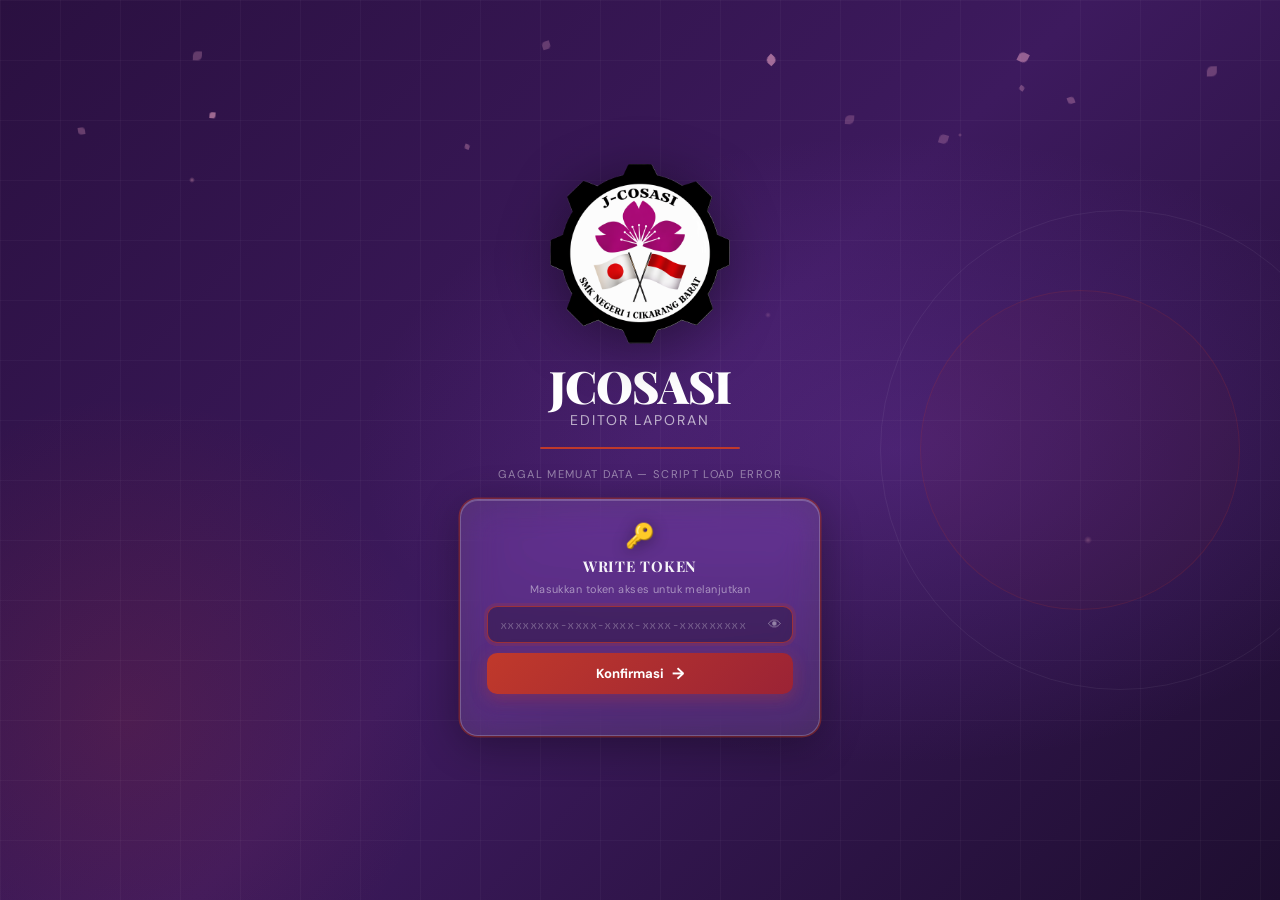
==== commit 1b4cf519: "Upload File sistem" ====
--- a/index_input.html
+++ b/index_input.html
@@ -338,9 +338,26 @@
     </div>
     <div class="fg"><div class="fl">Kendala</div><textarea class="fta" id="e_kend" style="min-height:54px" placeholder="Kendala yang dihadapi…"></textarea></div>
     <div class="fg">
-      <div class="fl">URL Foto <span class="flb">Google Drive</span></div>
-      <input type="text" class="fi" id="e_foto" placeholder="https://drive.google.com/… (pisah koma)"/>
-      <div class="fhint">Pisahkan beberapa link dengan koma</div>
+      <div class="fl">Foto Dokumentasi</div>
+      <div class="foto-input-wrap">
+        <!-- Input URL -->
+        <input type="text" class="fi" id="e_foto" placeholder="Link foto (pisah koma untuk banyak foto)…"/>
+        <!-- 3 tombol -->
+        <div class="foto-btn-row">
+          <button type="button" class="btn-ar foto-btn"
+            onclick="addFotoLink('e_foto')"
+            title="Tambah link bebas">🔗 Link</button>
+          <button type="button" class="btn-ar foto-btn"
+            onclick="addFotoGdrive('e_foto')"
+            title="Masukkan link Google Drive (dikonversi otomatis)">📁 G‑Drive</button>
+          <button type="button" class="btn-ar foto-btn foto-btn-upload"
+            onclick="uploadFotoFile('e_foto')"
+            title="Upload file dari perangkat ke Google Drive">☁️ Upload</button>
+        </div>
+        <!-- Preview foto yang sudah dimasukkan -->
+        <div id="e_foto_preview" class="foto-preview"></div>
+      </div>
+      <div class="fhint">Pisahkan beberapa link dengan koma. Klik ☁️ Upload untuk upload file langsung ke Google Drive.</div>
     </div>
     <div class="m-f"><button class="btn-cancel" onclick="closeModal('sesiModal')">Batal</button><button class="btn-save" onclick="saveSesi()">💾 Simpan</button></div>
   </div>
--- a/style_input.css
+++ b/style_input.css
@@ -1080,3 +1080,52 @@
 }
 .cg-poin-custom { color: var(--gm); font-weight: 400; font-style: italic; }
 .cg-catatan { color: var(--gm); font-style: italic; }
+
+/* ── Foto Upload Status ── */
+.foto-upload-status {
+  display:flex; align-items:center; gap:6px;
+  padding:6px 10px; border-radius:var(--rx);
+  background:#F5F3FF; border:1px solid var(--gl);
+  font-size:.78rem; color:var(--ch); margin-top:4px;
+}
+.fus-dot {
+  width:8px; height:8px; border-radius:50%; flex-shrink:0;
+}
+.fus-waiting { background:#F59E0B; animation:pulse 1.2s infinite; }
+.fus-sent    { background:#10B981; }
+.fus-error   { background:#EF4444; }
+@keyframes pulse { 0%,100%{opacity:1} 50%{opacity:.4} }
+.fus-msg  { flex:1; }
+.fus-cancel {
+  background:none; border:none; cursor:pointer;
+  color:var(--gm); font-size:.9rem; padding:0 2px;
+}
+.fus-cancel:hover { color:var(--rd); }
+
+/* ── Foto thumb preview ── */
+.foto-preview { display:flex; flex-wrap:wrap; gap:6px; margin-top:4px; }
+.foto-thumb {
+  position:relative; width:64px; height:64px;
+  border-radius:6px; overflow:hidden;
+  border:1.5px solid var(--gl); background:var(--ow); flex-shrink:0;
+}
+.foto-thumb img { width:100%; height:100%; object-fit:cover; }
+.foto-thumb-err {
+  width:100%; height:100%; align-items:center;
+  justify-content:center; font-size:1.4rem; color:var(--gm);
+}
+.foto-thumb-del {
+  position:absolute; top:2px; right:2px;
+  width:16px; height:16px; border-radius:50%;
+  background:rgba(0,0,0,.55); color:#fff; border:none; cursor:pointer;
+  font-size:.65rem; line-height:1; display:flex;
+  align-items:center; justify-content:center; padding:0;
+}
+.foto-thumb-del:hover { background:var(--rd); }
+
+/* ── 3 tombol foto ── */
+.foto-input-wrap { display:flex; flex-direction:column; gap:6px; }
+.foto-btn-row    { display:flex; gap:6px; }
+.foto-btn        { flex:1; padding:5px 6px; font-size:.74rem; white-space:nowrap; text-align:center; }
+.foto-btn-upload { }
+.foto-btn-upload:hover { background:var(--pm); color:#fff; border-color:var(--pm); }
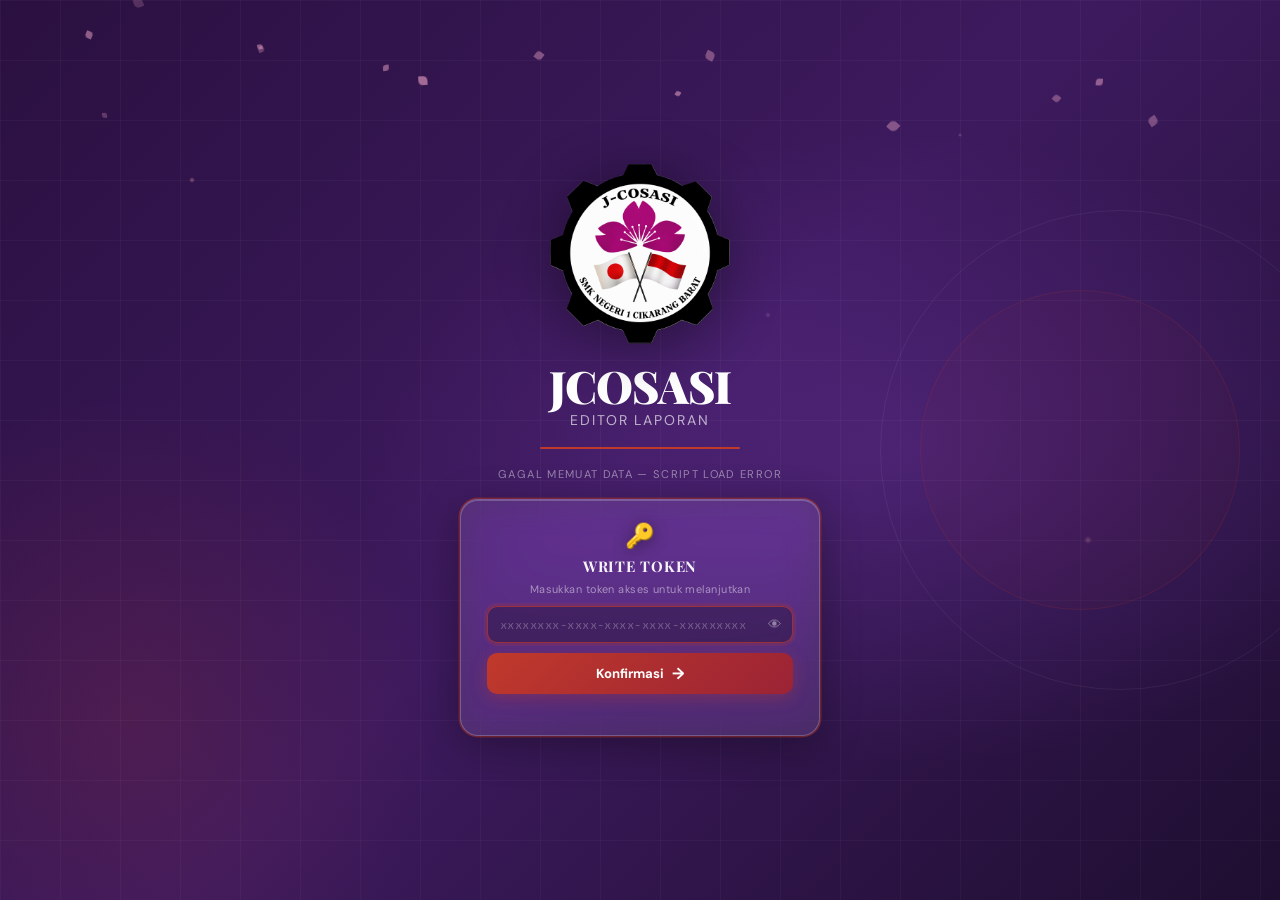
==== commit b62bc546: "edit input" ====
--- a/index_input.html
+++ b/index_input.html
@@ -261,6 +261,13 @@
 </div>
 
 <div class="act-tooltip" id="actTip"></div>
+
+<!-- ACT DAY PANEL -->
+<div class="adp-overlay" id="actDayOverlay" onclick="closeActDayPanel()"></div>
+<div class="adp" id="actDayPanel">
+  <div class="adp-handle"></div>
+  <div class="adp-inner" id="actDayBody"></div>
+</div>
 <div class="tw" id="tw"></div>
 
 <!-- ══════════════ MODALS ══════════════ -->
--- a/style_input.css
+++ b/style_input.css
@@ -1129,3 +1129,117 @@
 .foto-btn        { flex:1; padding:5px 6px; font-size:.74rem; white-space:nowrap; text-align:center; }
 .foto-btn-upload { }
 .foto-btn-upload:hover { background:var(--pm); color:#fff; border-color:var(--pm); }
+
+/* ══════════════════════════════════════════════
+   ACT DAY PANEL — bottom sheet informatif
+══════════════════════════════════════════════ */
+.adp-overlay {
+  display:none; position:fixed; inset:0; background:rgba(0,0,0,.35);
+  z-index:1100; backdrop-filter:blur(2px);
+  opacity:0; transition:opacity .22s;
+}
+.adp-overlay.show { display:block; opacity:1; }
+
+.adp {
+  position:fixed; bottom:0; left:0; right:0;
+  background:#fff; border-radius:18px 18px 0 0;
+  box-shadow:0 -4px 32px rgba(0,0,0,.18);
+  z-index:1101; max-height:80vh; display:flex; flex-direction:column;
+  transform:translateY(100%); transition:transform .26s cubic-bezier(.32,1.2,.5,1), visibility 0s .26s;
+  visibility:hidden; pointer-events:none;
+}
+.adp.show {
+  transform:translateY(0);
+  visibility:visible; pointer-events:auto;
+  transition:transform .26s cubic-bezier(.32,1.2,.5,1), visibility 0s 0s;
+}
+
+/* Handle bar */
+.adp-handle {
+  width:40px; height:4px; background:var(--gl);
+  border-radius:99px; margin:10px auto 2px; flex-shrink:0;
+}
+
+/* Scrollable inner */
+.adp-inner {
+  overflow-y:auto; padding:4px 16px 28px; -webkit-overflow-scrolling:touch;
+}
+
+/* Date header */
+.adp-date {
+  font-size:1rem; font-weight:800; color:var(--dk);
+  padding:6px 0 10px; display:flex; align-items:center; gap:8px;
+  border-bottom:1.5px solid var(--gl); margin-bottom:10px;
+}
+
+/* Section label */
+.adp-sec {
+  font-size:.68rem; font-weight:700; text-transform:uppercase;
+  letter-spacing:.07em; color:var(--gm); margin:10px 0 6px;
+}
+
+/* Jadwal row */
+.adp-jrow {
+  display:flex; align-items:flex-start; gap:9px;
+  padding:8px 0; border-bottom:1px solid var(--gl);
+}
+.adp-jrow:last-of-type { border-bottom:none; }
+.adp-jic  { font-size:1.15rem; margin-top:1px; flex-shrink:0; }
+.adp-jbody{ flex:1; min-width:0; }
+.adp-jnm  { font-weight:700; font-size:.84rem; color:var(--dk); margin-bottom:3px; }
+.adp-jmeta{ display:flex; flex-wrap:wrap; gap:6px; font-size:.71rem; color:var(--gm); }
+.adp-jstatus{ flex-shrink:0; padding-top:1px; }
+
+/* Dokumentasi row */
+.adp-drow {
+  padding:8px 0; border-bottom:1px solid var(--gl);
+}
+.adp-drow:last-of-type { border-bottom:none; }
+.adp-dhead {
+  display:flex; align-items:center; gap:5px; margin-bottom:4px;
+}
+.adp-dic  { font-size:1rem; }
+.adp-dnm  { font-weight:700; font-size:.83rem; color:var(--dk); flex:1; }
+.adp-dwaktu{ font-size:.67rem; color:var(--gm); }
+.adp-dket { font-size:.8rem; color:var(--dk); margin-bottom:4px; line-height:1.4; }
+.adp-dmeta{ display:flex; flex-wrap:wrap; gap:8px; font-size:.71rem; color:var(--gm); margin-bottom:3px; }
+.adp-dmateri{ font-size:.71rem; color:var(--gd); font-style:italic; line-height:1.4; }
+
+/* Badges */
+.adp-badge{
+  border-radius:99px; padding:2px 8px; font-size:.67rem; font-weight:700;
+  white-space:nowrap; display:inline-block;
+}
+.adp-today{ background:rgba(107,52,175,.13); color:var(--pd); }
+.adp-ok   { background:rgba(22,163,74,.12);  color:#15803D; }
+.adp-warn { background:rgba(220,38,38,.12);  color:#B91C1C; }
+.adp-plan { background:rgba(107,52,175,.08); color:var(--pd); }
+
+/* Empty state */
+.adp-empty{
+  font-size:.8rem; color:var(--gm); font-style:italic;
+  text-align:center; padding:18px 0;
+}
+
+/* Footer buttons */
+.adp-foot {
+  display:flex; gap:8px; margin-top:12px; padding-top:12px;
+  border-top:1.5px solid var(--gl);
+}
+.adp-btn { flex:1; text-align:center; padding:7px 10px; font-size:.76rem; }
+
+/* Desktop: jadi popover kecil bukan bottom sheet */
+@media (min-width:640px) {
+  .adp {
+    position:fixed; bottom:auto; left:50%; top:50%;
+    transform:translate(-50%,-50%) scale(.96);
+    width:360px; max-width:94vw; border-radius:14px;
+    max-height:70vh;
+  }
+  .adp.show {
+    transform:translate(-50%,-50%) scale(1);
+    visibility:visible; pointer-events:auto;
+    transition:transform .22s cubic-bezier(.32,1.2,.5,1), visibility 0s 0s;
+  }
+  .adp-handle { display:none; }
+}
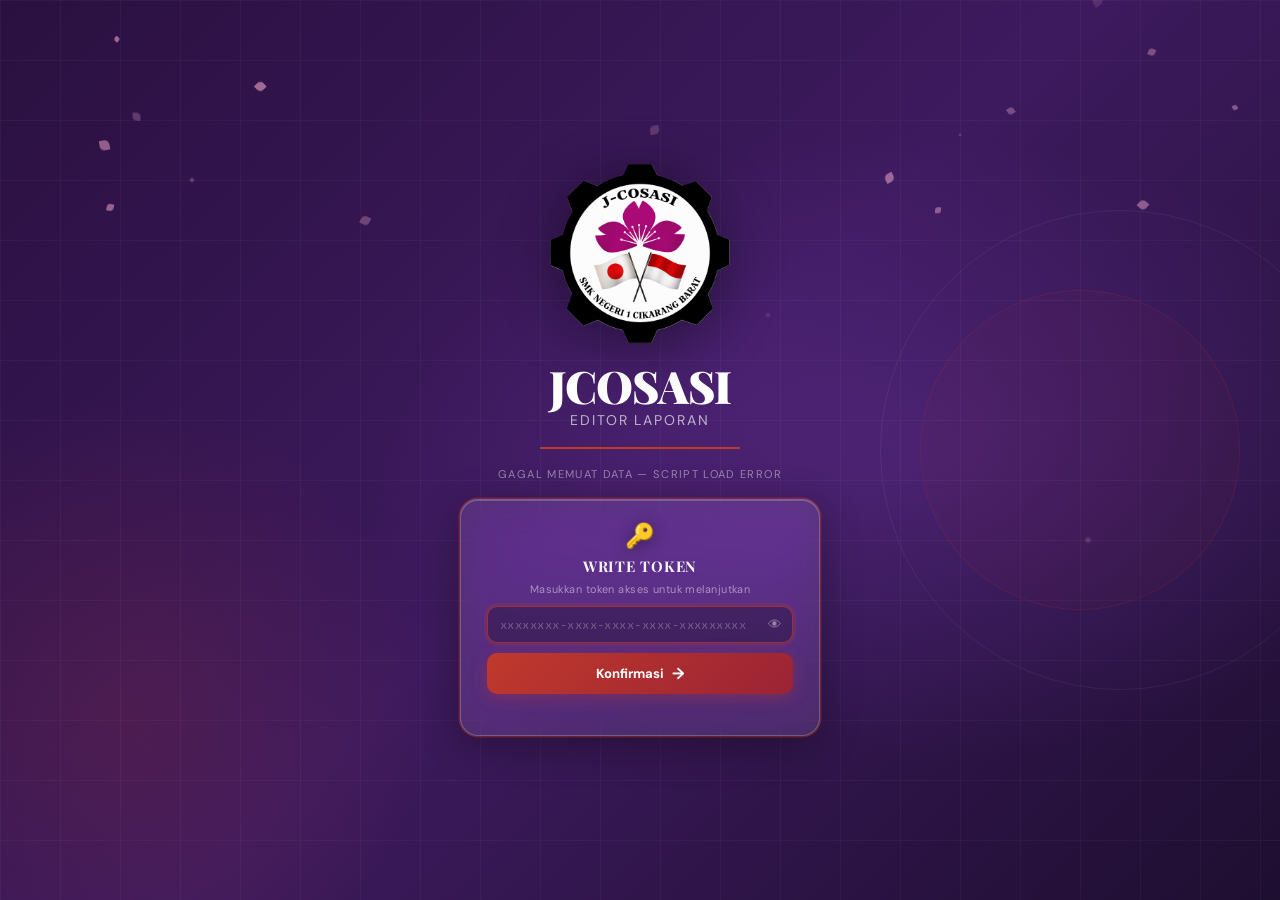
==== commit 8915e3bd: "From Laptop" ====
--- a/index_input.html
+++ b/index_input.html
@@ -76,7 +76,6 @@
 <div class="app">
   <div class="sb-overlay" id="sbOverlay" onclick="closeSidebar()"></div>
   <aside class="sidebar" id="sidebar">
-    <div class="sb-close-row"><button class="sb-close-btn" onclick="closeSidebar()">✕ Tutup</button></div>
     <div class="sb-s">Dashboard</div>
     <div class="sb-i active" onclick="showPage('rekap');closeSidebar()" id="nav-rekap"><span class="sb-ic">📊</span><span>Overview</span></div>
     <div class="sb-i" onclick="showPage('changelog');closeSidebar()" id="nav-changelog"><span class="sb-ic">📝</span><span>Log Perubahan</span><span class="sb-b" id="badge-changelog">0</span></div>
@@ -99,6 +98,10 @@
     <!-- OVERVIEW -->
     <div class="ps active" id="page-rekap">
       <div class="ph">
+        <div class="ph-dots"></div>
+        <div class="ph-circle-1"></div>
+        <div class="ph-circle-2"></div>
+        <div class="ph-sakura-wrap"></div>
         <div class="ph-bg">📊 Dashboard Laporan JCOSASI</div>
         <div class="ph-t">Editor Laporan <em>2026–2027</em></div>
         <div class="ph-jp">レポート編集システム — Data Manager</div>
@@ -380,7 +383,22 @@
       <div class="fg"><div class="fl">Tanggal</div><input type="date" class="fi" id="ej_tgl"/></div>
       <div class="fg"><div class="fl">Jam</div><input type="time" class="fi" id="ej_jam"/></div>
     </div>
-    <div class="fg"><div class="fl">Penanggung Jawab</div><input type="text" class="fi" id="ej_pj" placeholder="Nama penanggung jawab..."/></div>
+    <!-- PENANGGUNG JAWAB — picker seperti kehadiran peserta -->
+    <div class="fg">
+      <div class="fl">Penanggung Jawab</div>
+      <div class="htags" id="tg-pj"></div>
+      <div class="pck-wrap">
+        <div class="pck-search"><span class="pck-search-ic">🔍</span><input type="text" placeholder="Cari nama anggota…" oninput="pckSearch('pj',this.value)"/></div>
+        <div class="pck-classes" id="pck-cls-pj"></div>
+        <div class="pck-footer">
+          <div class="pck-manual-row">
+            <input type="text" id="pck-manual-inp-pj" placeholder="Atau ketik nama manual…" onkeydown="if(event.key==='Enter'){addManualPck('pj');event.preventDefault()}"/>
+            <button class="btn-hadd" onclick="addManualPck('pj')">+ Tambah</button>
+          </div>
+          <span class="pck-count" id="pck-count-pj">0 dipilih</span>
+        </div>
+      </div>
+    </div>
     <div class="fg"><div class="fl">Catatan</div><input type="text" class="fi" id="ej_catatan" placeholder="Catatan (opsional)..."/></div>
     <div class="m-f"><button class="btn-cancel" onclick="closeModal('jadwalModal')">Batal</button><button class="btn-save" onclick="saveJadwal()">💾 Simpan</button></div>
   </div>
--- a/style_input.css
+++ b/style_input.css
@@ -38,26 +38,117 @@
 .ps{display:none}.ps.active{display:block}
 
 /* HERO */
-.ph{background:linear-gradient(135deg,var(--pd) 0%,#6B34AF 60%,#9B59D4 100%);border-radius:var(--r);padding:28px 30px 26px;margin-bottom:22px;color:#fff;position:relative;overflow:hidden}
-.ph::before{content:'';position:absolute;inset:0;background:url("data:image/svg+xml,%3Csvg width='60' height='60' viewBox='0 0 60 60' xmlns='http://www.w3.org/2000/svg'%3E%3Cg fill='%23fff' fill-opacity='.04'%3E%3Cpath d='M36 34v-4h-2v4h-4v2h4v4h2v-4h4v-2h-4zm0-30V0h-2v4h-4v2h4v4h2V6h4V4h-4zM6 34v-4H4v4H0v2h4v4h2v-4h4v-2H6zM6 4V0H4v4H0v2h4v4h2V6h4V4H6z'/%3E%3C/g%3E%3C/svg%3E");pointer-events:none}
-
-/* ── SAKURA DI .ph (overview hero editor) ── */
-.ph { isolation: isolate; }
+/* ══════════════════════════════════════════
+   .ph — OVERVIEW HERO (identik visual .lov)
+══════════════════════════════════════════ */
+.ph {
+  background: #3D1A5E;
+  border-radius: var(--r);
+  padding: 32px 30px 28px;
+  margin-bottom: 22px;
+  color: #fff;
+  position: relative;
+  overflow: hidden;
+  isolation: isolate;
+  contain: layout style;
+  font-family: 'Playfair Display', 'Noto Serif JP', 'DM Sans', serif;
+}
+
+/* Layer 1 — radial + linear gradient identik .lov-bg */
+.ph::before {
+  content: '';
+  position: absolute; inset: 0; pointer-events: none; z-index: 0;
+  background:
+    radial-gradient(ellipse 60% 50% at 72% 50%, rgba(140,70,210,.28) 0%, transparent 70%),
+    radial-gradient(ellipse 40% 60% at 8%  80%, rgba(192,57,43,.18)  0%, transparent 60%),
+    linear-gradient(135deg, #2a1040 0%, #3D1A5E 50%, #1e0e30 100%);
+}
+
+/* Layer 2 — grid tipis identik .lov-grid */
+.ph::after {
+  content: '';
+  position: absolute; inset: 0; pointer-events: none; z-index: 0;
+  background-image:
+    linear-gradient(rgba(255,255,255,.03) 1px, transparent 1px),
+    linear-gradient(90deg, rgba(255,255,255,.03) 1px, transparent 1px);
+  background-size: 60px 60px;
+}
+
+/* Layer 3 — sakura static dots */
+.ph-dots {
+  position: absolute; inset: 0; pointer-events: none; z-index: 1;
+  background:
+    radial-gradient(circle 3px at 15% 25%, rgba(255,180,200,.45), transparent),
+    radial-gradient(circle 2px at 78% 18%, rgba(255,180,200,.32), transparent),
+    radial-gradient(circle 4px at 88% 65%, rgba(255,180,200,.28), transparent),
+    radial-gradient(circle 2px at 42% 78%, rgba(255,180,200,.38), transparent),
+    radial-gradient(circle 3px at 62% 38%, rgba(255,180,200,.22), transparent),
+    radial-gradient(circle 2px at 30% 55%, rgba(255,180,200,.18), transparent);
+}
+
+/* Circle decos identik .lov-circle-1/2 */
+.ph-circle-1 {
+  position: absolute; border-radius: 50%; pointer-events: none; z-index: 1;
+  border: 1px solid rgba(255,255,255,.06);
+  width: clamp(180px, 40vw, 360px); height: clamp(180px, 40vw, 360px);
+  top: 50%; right: -60px; transform: translateY(-50%);
+}
+.ph-circle-2 {
+  position: absolute; border-radius: 50%; pointer-events: none; z-index: 1;
+  border: 1px solid rgba(192,57,43,.15);
+  background: rgba(192,57,43,.04);
+  width: clamp(110px, 26vw, 220px); height: clamp(110px, 26vw, 220px);
+  top: 50%; right: 30px; transform: translateY(-50%);
+}
+
+/* Sakura petal container */
 .ph-sakura-wrap {
-  /* Marker only — kelopak di-append ke .ph langsung */
-  display: none;
-}
-/* Semua konten dalam .ph harus di atas sakura */
-.ph-bg, .ph-t, .ph-jp, .ph-stats { position: relative; z-index: 1; }
-/* phSakuraFall — digantikan oleh rAF physics di app_input.js */
-.ph-bg{font-size:.68rem;font-weight:700;letter-spacing:.08em;background:rgba(255,255,255,.15);border:1px solid rgba(255,255,255,.25);border-radius:99px;padding:3px 12px;display:inline-block;margin-bottom:9px;position:relative}
-.ph-t{font-size:clamp(1.25rem,3vw,1.8rem);font-weight:900;line-height:1.2;position:relative}
-.ph-t em{font-style:normal;opacity:.75;font-weight:600}
-.ph-jp{font-family:var(--fj);font-size:.75rem;opacity:.65;letter-spacing:.1em;margin-top:3px;position:relative}
-.ph-stats{margin-top:14px;display:flex;flex-wrap:wrap;gap:9px;position:relative}
-.ph-st{background:rgba(255,255,255,.12);border:1px solid rgba(255,255,255,.2);border-radius:10px;padding:9px 14px;text-align:center;backdrop-filter:blur(4px);min-width:74px}
-.ph-sn{font-weight:900;font-size:1.2rem;display:block;line-height:1}.ph-sl{font-size:.62rem;opacity:.8;margin-top:2px;display:block}
-.ph-st.alert{background:rgba(220,38,38,.25);border-color:rgba(220,38,38,.5)}.ph-st.alert .ph-sn{color:#FCA5A5}
+  position: absolute; inset: 0; pointer-events: none;
+  z-index: 1; overflow: hidden;
+  will-change: transform; transform: translateZ(0);
+}
+
+/* Semua konten di atas semua layer */
+.ph-bg, .ph-t, .ph-jp, .ph-stats {
+  position: relative; z-index: 2;
+  transform: translateZ(0); backface-visibility: hidden;
+}
+
+/* Badge label atas — identik .lov-subtitle */
+.ph-bg {
+  font-family: 'DM Sans', sans-serif;
+  font-size: .67rem; font-weight: 700; letter-spacing: .1em; text-transform: uppercase;
+  background: rgba(255,255,255,.13); border: 1px solid rgba(255,255,255,.22);
+  border-radius: 99px; padding: 3px 13px;
+  display: inline-block; margin-bottom: 10px;
+}
+
+/* Judul utama — Playfair Display identik .lov-title */
+.ph-t {
+  font-family: 'Playfair Display', 'Noto Serif JP', serif;
+  font-size: clamp(1.3rem, 3.5vw, 2rem);
+  font-weight: 900; line-height: 1.15; letter-spacing: -.01em;
+}
+.ph-t em { font-style: normal; opacity: .72; font-weight: 600; }
+
+/* Subtitle Jepang — identik .lov-subtitle */
+.ph-jp {
+  font-family: 'DM Sans', var(--fj), sans-serif;
+  font-size: .73rem; opacity: .58; letter-spacing: .12em; margin-top: 4px;
+  text-transform: uppercase;
+}
+
+/* Stat cards */
+.ph-stats { margin-top: 18px; display: flex; flex-wrap: wrap; gap: 9px; }
+.ph-st {
+  background: rgba(255,255,255,.1); border: 1px solid rgba(255,255,255,.18);
+  border-radius: 10px; padding: 9px 14px; text-align: center;
+  backdrop-filter: blur(6px); min-width: 74px;
+}
+.ph-sn { font-weight: 900; font-size: 1.2rem; display: block; line-height: 1; }
+.ph-sl { font-size: .62rem; opacity: .75; margin-top: 2px; display: block; font-family: 'DM Sans', sans-serif; letter-spacing: .04em; }
+.ph-st.alert { background: rgba(220,38,38,.22); border-color: rgba(220,38,38,.45); }
+.ph-st.alert .ph-sn { color: #FCA5A5; }
 
 /* ACTIVITY GRAPH */
 .act-scroll{overflow-x:auto;padding-bottom:3px}
@@ -204,6 +295,42 @@
 .rk-bd{padding:14px 15px}.rk-ic{font-size:1.25rem;margin-bottom:7px}.rk-nm{font-weight:700;font-size:.84rem;margin-bottom:2px}
 .rk-sub{font-size:.66rem;color:var(--gm);margin-bottom:9px}.rk-num{font-size:1.4rem;font-weight:900;color:var(--pd);line-height:1}
 .rk-nl{font-size:.63rem;color:var(--gm)}
+
+/* ── RK-CARD EXPAND ── */
+.rk-card { position:relative; }
+.rk-chev { position:absolute;top:12px;right:12px;font-size:.75rem;color:var(--gm);transition:transform .2s;line-height:1; }
+.rk-bd   { cursor:pointer;user-select:none; }
+.rk-detail { border-top:1.5px solid var(--gl);animation:rkFadeIn .18s ease; }
+@keyframes rkFadeIn { from{opacity:0;transform:translateY(-4px)} to{opacity:1;transform:none} }
+.rk-section { padding:10px 14px 8px; }
+.rk-section + .rk-section { border-top:1px solid var(--gl); }
+.rk-sec-h { font-size:.7rem;font-weight:700;text-transform:uppercase;letter-spacing:.06em;color:var(--gm);margin-bottom:7px;display:flex;align-items:center;gap:6px; }
+.rk-sec-cnt { background:rgba(107,52,175,.1);color:var(--pd);border-radius:99px;padding:1px 7px;font-size:.65rem;font-weight:600;text-transform:none;letter-spacing:0; }
+.rk-cnt-past { background:rgba(0,0,0,.06);color:var(--gd); }
+.rk-jrow { display:flex;justify-content:space-between;align-items:flex-start;gap:6px;padding:5px 0;border-bottom:1px solid var(--gl); }
+.rk-jrow:last-child { border-bottom:none; }
+.rk-jrow-up .rk-jdate { color:var(--pd);font-weight:600; }
+.rk-jleft { display:flex;flex-direction:column;gap:2px; }
+.rk-jright { display:flex;flex-wrap:wrap;gap:3px;justify-content:flex-end;align-items:center; }
+.rk-jdate { font-size:.76rem; }
+.rk-jtime { font-size:.67rem;color:var(--gm); }
+.rk-jpj   { font-size:.67rem;color:var(--gd);white-space:nowrap; }
+.rk-jempty { font-size:.73rem;color:var(--gm);font-style:italic;padding:4px 0; }
+.rk-jempty-nd { color:#F59E0B; }
+.rk-badge { border-radius:99px;padding:1px 7px;font-size:.62rem;font-weight:700;white-space:nowrap; }
+.rk-badge-today { background:rgba(107,52,175,.15);color:var(--pd); }
+.rk-badge-soon  { background:rgba(245,158,11,.15);color:#B45309; }
+.rk-badge-dok   { background:rgba(22,163,74,.12);color:#15803D;font-weight:500; }
+.rk-drow  { padding:5px 0;border-bottom:1px solid var(--gl); }
+.rk-drow:last-child { border-bottom:none; }
+.rk-ddate { font-size:.69rem;color:var(--gm);display:flex;align-items:center;gap:5px;margin-bottom:2px; }
+.rk-dtime { color:var(--gd);font-size:.65rem; }
+.rk-dket  { font-size:.78rem;font-weight:600;color:var(--dk);margin-bottom:2px;line-height:1.35; }
+.rk-dmeta { font-size:.67rem;color:var(--gm); }
+.rk-more { font-size:.69rem;color:var(--gm);padding:5px 0 2px;font-style:italic; }
+.rk-link { color:var(--pd);cursor:pointer;text-decoration:underline;font-style:normal; }
+.rk-foot { display:flex;gap:6px;padding:9px 14px 11px;border-top:1px solid var(--gl);background:var(--ow); }
+.rk-act-btn { flex:1;font-size:.7rem;text-align:center;padding:5px 8px;border-radius:var(--rx); }
 
 /* CHANGELOG */
 .clog{display:flex;flex-direction:column;gap:6px}
@@ -1139,7 +1266,6 @@
   opacity:0; transition:opacity .22s;
 }
 .adp-overlay.show { display:block; opacity:1; }
-
 .adp {
   position:fixed; bottom:0; left:0; right:0;
   background:#fff; border-radius:18px 18px 0 0;
@@ -1153,93 +1279,36 @@
   visibility:visible; pointer-events:auto;
   transition:transform .26s cubic-bezier(.32,1.2,.5,1), visibility 0s 0s;
 }
-
-/* Handle bar */
-.adp-handle {
-  width:40px; height:4px; background:var(--gl);
-  border-radius:99px; margin:10px auto 2px; flex-shrink:0;
-}
-
-/* Scrollable inner */
-.adp-inner {
-  overflow-y:auto; padding:4px 16px 28px; -webkit-overflow-scrolling:touch;
-}
-
-/* Date header */
-.adp-date {
-  font-size:1rem; font-weight:800; color:var(--dk);
-  padding:6px 0 10px; display:flex; align-items:center; gap:8px;
-  border-bottom:1.5px solid var(--gl); margin-bottom:10px;
-}
-
-/* Section label */
-.adp-sec {
-  font-size:.68rem; font-weight:700; text-transform:uppercase;
-  letter-spacing:.07em; color:var(--gm); margin:10px 0 6px;
-}
-
-/* Jadwal row */
-.adp-jrow {
-  display:flex; align-items:flex-start; gap:9px;
-  padding:8px 0; border-bottom:1px solid var(--gl);
-}
+.adp-handle { width:40px;height:4px;background:var(--gl);border-radius:99px;margin:10px auto 2px;flex-shrink:0; }
+.adp-inner { overflow-y:auto;padding:4px 16px 28px;-webkit-overflow-scrolling:touch; }
+.adp-date { font-size:1rem;font-weight:800;color:var(--dk);padding:6px 0 10px;display:flex;align-items:center;gap:8px;border-bottom:1.5px solid var(--gl);margin-bottom:10px; }
+.adp-sec { font-size:.68rem;font-weight:700;text-transform:uppercase;letter-spacing:.07em;color:var(--gm);margin:10px 0 6px; }
+.adp-jrow { display:flex;align-items:flex-start;gap:9px;padding:8px 0;border-bottom:1px solid var(--gl); }
 .adp-jrow:last-of-type { border-bottom:none; }
-.adp-jic  { font-size:1.15rem; margin-top:1px; flex-shrink:0; }
-.adp-jbody{ flex:1; min-width:0; }
-.adp-jnm  { font-weight:700; font-size:.84rem; color:var(--dk); margin-bottom:3px; }
-.adp-jmeta{ display:flex; flex-wrap:wrap; gap:6px; font-size:.71rem; color:var(--gm); }
-.adp-jstatus{ flex-shrink:0; padding-top:1px; }
-
-/* Dokumentasi row */
-.adp-drow {
-  padding:8px 0; border-bottom:1px solid var(--gl);
-}
+.adp-jic  { font-size:1.15rem;margin-top:1px;flex-shrink:0; }
+.adp-jbody{ flex:1;min-width:0; }
+.adp-jnm  { font-weight:700;font-size:.84rem;color:var(--dk);margin-bottom:3px; }
+.adp-jmeta{ display:flex;flex-wrap:wrap;gap:6px;font-size:.71rem;color:var(--gm); }
+.adp-jstatus{ flex-shrink:0;padding-top:1px; }
+.adp-drow { padding:8px 0;border-bottom:1px solid var(--gl); }
 .adp-drow:last-of-type { border-bottom:none; }
-.adp-dhead {
-  display:flex; align-items:center; gap:5px; margin-bottom:4px;
-}
+.adp-dhead { display:flex;align-items:center;gap:5px;margin-bottom:4px; }
 .adp-dic  { font-size:1rem; }
-.adp-dnm  { font-weight:700; font-size:.83rem; color:var(--dk); flex:1; }
-.adp-dwaktu{ font-size:.67rem; color:var(--gm); }
-.adp-dket { font-size:.8rem; color:var(--dk); margin-bottom:4px; line-height:1.4; }
-.adp-dmeta{ display:flex; flex-wrap:wrap; gap:8px; font-size:.71rem; color:var(--gm); margin-bottom:3px; }
-.adp-dmateri{ font-size:.71rem; color:var(--gd); font-style:italic; line-height:1.4; }
-
-/* Badges */
-.adp-badge{
-  border-radius:99px; padding:2px 8px; font-size:.67rem; font-weight:700;
-  white-space:nowrap; display:inline-block;
-}
-.adp-today{ background:rgba(107,52,175,.13); color:var(--pd); }
-.adp-ok   { background:rgba(22,163,74,.12);  color:#15803D; }
-.adp-warn { background:rgba(220,38,38,.12);  color:#B91C1C; }
-.adp-plan { background:rgba(107,52,175,.08); color:var(--pd); }
-
-/* Empty state */
-.adp-empty{
-  font-size:.8rem; color:var(--gm); font-style:italic;
-  text-align:center; padding:18px 0;
-}
-
-/* Footer buttons */
-.adp-foot {
-  display:flex; gap:8px; margin-top:12px; padding-top:12px;
-  border-top:1.5px solid var(--gl);
-}
-.adp-btn { flex:1; text-align:center; padding:7px 10px; font-size:.76rem; }
-
-/* Desktop: jadi popover kecil bukan bottom sheet */
+.adp-dnm  { font-weight:700;font-size:.83rem;color:var(--dk);flex:1; }
+.adp-dwaktu{ font-size:.67rem;color:var(--gm); }
+.adp-dket { font-size:.8rem;color:var(--dk);margin-bottom:4px;line-height:1.4; }
+.adp-dmeta{ display:flex;flex-wrap:wrap;gap:8px;font-size:.71rem;color:var(--gm);margin-bottom:3px; }
+.adp-dmateri{ font-size:.71rem;color:var(--gd);font-style:italic;line-height:1.4; }
+.adp-badge{ border-radius:99px;padding:2px 8px;font-size:.67rem;font-weight:700;white-space:nowrap;display:inline-block; }
+.adp-today{ background:rgba(107,52,175,.13);color:var(--pd); }
+.adp-ok   { background:rgba(22,163,74,.12);color:#15803D; }
+.adp-warn { background:rgba(220,38,38,.12);color:#B91C1C; }
+.adp-plan { background:rgba(107,52,175,.08);color:var(--pd); }
+.adp-empty{ font-size:.8rem;color:var(--gm);font-style:italic;text-align:center;padding:18px 0; }
+.adp-foot { display:flex;gap:8px;margin-top:12px;padding-top:12px;border-top:1.5px solid var(--gl); }
+.adp-btn  { flex:1;text-align:center;padding:7px 10px;font-size:.76rem; }
 @media (min-width:640px) {
-  .adp {
-    position:fixed; bottom:auto; left:50%; top:50%;
-    transform:translate(-50%,-50%) scale(.96);
-    width:360px; max-width:94vw; border-radius:14px;
-    max-height:70vh;
-  }
-  .adp.show {
-    transform:translate(-50%,-50%) scale(1);
-    visibility:visible; pointer-events:auto;
-    transition:transform .22s cubic-bezier(.32,1.2,.5,1), visibility 0s 0s;
-  }
+  .adp { position:fixed;bottom:auto;left:50%;top:50%;transform:translate(-50%,-50%) scale(.96);width:360px;max-width:94vw;border-radius:14px;max-height:70vh; }
+  .adp.show { transform:translate(-50%,-50%) scale(1);visibility:visible;pointer-events:auto;transition:transform .22s cubic-bezier(.32,1.2,.5,1),visibility 0s 0s; }
   .adp-handle { display:none; }
-}
+}
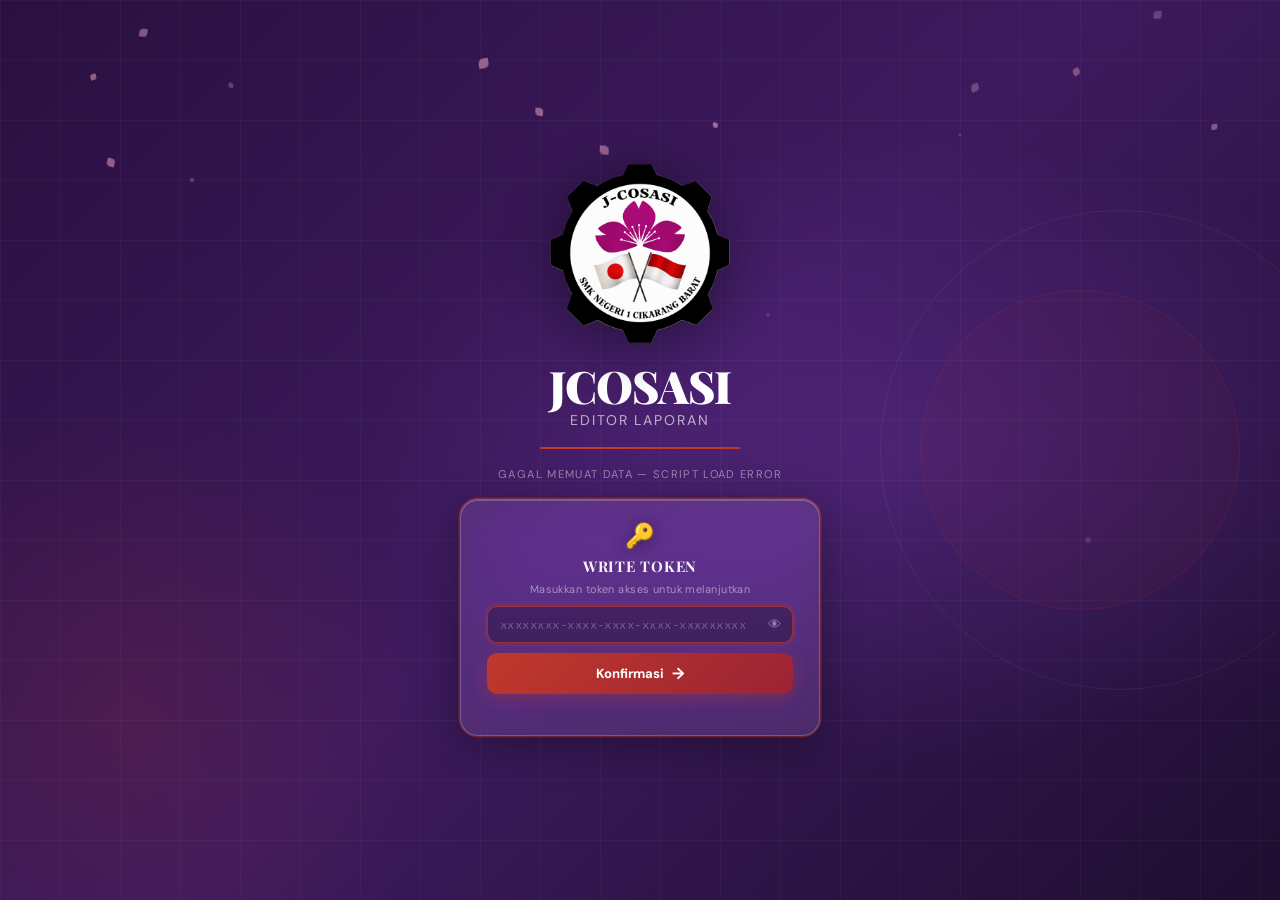
==== commit fec22f3b: "Update 31 Mar view link, paste jadwal proker" ====
--- a/index_input.html
+++ b/index_input.html
@@ -154,6 +154,7 @@
         <strong style="font-size:1.05rem">📅 Jadwal Proker</strong>
         <div class="tb-sp"></div>
         <button class="btn-lap" onclick="printSemuaJadwal()" title="Cetak laporan semua jadwal proker">🖨️ Cetak Laporan</button>
+        <button class="btn-ar" onclick="pasteJadwalGlobal()" title="Paste jadwal untuk berbagai proker sekaligus">📋 Paste</button>
         <button class="btn-add" onclick="openNewJadwalModal()">+ Tambah Jadwal</button>
       </div>
       <div class="pb-banner" id="jadwalBanner">✏️ <strong id="jadwalBannerN">0</strong> perubahan jadwal belum diupload &nbsp;<button class="btn-save" style="padding:4px 12px;font-size:.73rem" onclick="handleUpload()">Upload</button></div>
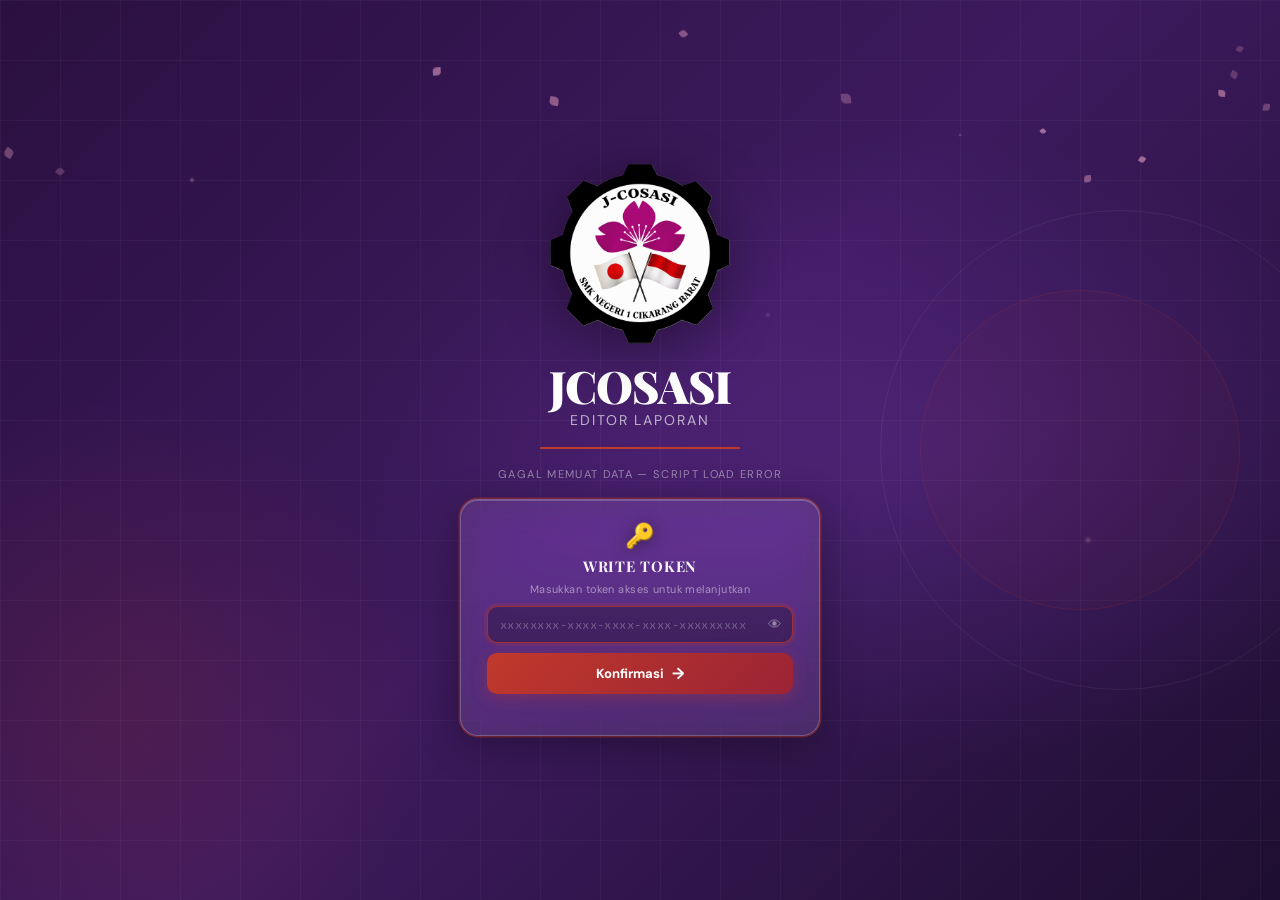
==== commit 01c76aa2: "karya changes" ====
--- a/index_input.html
+++ b/index_input.html
@@ -91,6 +91,7 @@
     <div class="sb-s">Publik</div>
     <div class="sb-i" onclick="showPage('pengumuman');closeSidebar()" id="nav-pengumuman"><span class="sb-ic">📣</span><span>Pengumuman</span><span class="sb-b" id="badge-pengumuman">0</span></div>
     <div class="sb-i" onclick="showPage('pencapaian');closeSidebar()" id="nav-pencapaian"><span class="sb-ic">🏆</span><span>Pencapaian</span><span class="sb-b" id="badge-pencapaian">0</span></div>
+    <div class="sb-i" onclick="showPage('karya');closeSidebar()" id="nav-karya"><span class="sb-ic">🎨</span><span>Karya</span><span class="sb-b" id="badge-karya">0</span></div>
   </aside>
 
   <main class="main">
@@ -216,6 +217,26 @@
       </div>
     </div>
 
+    <!-- KARYA -->
+    <div class="ps" id="page-karya">
+      <div style="display:flex;align-items:center;gap:9px;margin-bottom:13px">
+        <strong style="font-size:1.05rem">🎨 Karya</strong>
+        <div class="tb-sp"></div>
+        <select class="fsel" id="karyaTipeFilter" onchange="renderKarya()" style="font-size:.78rem;padding:4px 8px;width:auto">
+          <option value="">Semua Tipe</option>
+          <option value="video">🎬 Video</option>
+          <option value="artikel">📄 Artikel</option>
+          <option value="audio">🎵 Audio</option>
+          <option value="gambar">🖼️ Gambar</option>
+          <option value="dokumen">📁 Dokumen</option>
+          <option value="lainnya">📎 Lainnya</option>
+        </select>
+        <button class="btn-add" onclick="openNewKaryaModal()">+ Tambah Karya</button>
+      </div>
+      <div class="pb-banner" id="karyaBanner">✏️ <strong id="karyaBannerN">0</strong> perubahan belum diupload &nbsp;<button class="btn-save" style="padding:4px 12px;font-size:.73rem" onclick="handleUpload()">Upload</button></div>
+      <div id="karyaContent"><div class="empty"><div class="ei">🎨</div><div class="et">Memuat…</div></div></div>
+    </div>
+
     <!-- CHANGELOG -->
     <div class="ps" id="page-changelog">
       <div style="display:flex;align-items:center;gap:9px;margin-bottom:13px">
@@ -370,7 +391,7 @@
       </div>
       <div class="fhint">Pisahkan beberapa link dengan koma. Klik ☁️ Upload untuk upload file langsung ke Google Drive.</div>
     </div>
-    <div class="m-f"><button class="btn-cancel" onclick="closeModal('sesiModal')">Batal</button><button class="btn-save" onclick="saveSesi()">💾 Simpan</button></div>
+    <div class="m-f"><button class="btn-cancel" onclick="closeModal('sesiModal')">Batal</button><button class="btn-save" id="btnSimpanSesi" onclick="saveSesi()">💾 Simpan</button></div>
   </div>
 </div>
 
@@ -440,6 +461,124 @@
       <div class="up-step" id="upStep">Menunggu…</div>
     </div>
     <div class="m-f"><button class="btn-cancel" onclick="closeModal('uploadModal')">Batal</button><button class="btn-save" id="btnCU" onclick="confirmUpload()">🚀 Upload Sekarang</button></div>
+  </div>
+</div>
+
+<!-- MODAL KARYA -->
+<div class="mov" id="karyaModal">
+  <div class="modal" style="max-width:600px;max-height:92vh;overflow-y:auto">
+    <div class="m-h"><span>🎨</span><span class="m-t" id="karyaMT">Tambah Karya</span><button class="m-x" onclick="closeModal('karyaModal')">✕</button></div>
+    <input type="hidden" id="ek_idx"/>
+
+    <!-- Judul & Tipe -->
+    <div class="g2">
+      <div class="fg" style="grid-column:1/-1">
+        <div class="fl">Judul <span style="color:var(--rd)">*</span></div>
+        <input type="text" class="fi" id="ek_judul" placeholder="Judul karya…"/>
+      </div>
+    </div>
+    <div class="g2">
+      <div class="fg">
+        <div class="fl">Tipe <span style="color:var(--rd)">*</span></div>
+        <select class="fsel" id="ek_tipe" onchange="onKaryaTipeChange()">
+          <option value="video">🎬 Video</option>
+          <option value="artikel">📄 Artikel</option>
+          <option value="audio">🎵 Audio</option>
+          <option value="gambar">🖼️ Gambar</option>
+          <option value="dokumen">📁 Dokumen</option>
+          <option value="lainnya">📎 Lainnya</option>
+        </select>
+      </div>
+      <div class="fg">
+        <div class="fl">Proker <span class="flb">Opsional</span></div>
+        <select class="fsel" id="ek_proker_id">
+          <option value="">— Tidak terkait —</option>
+        </select>
+      </div>
+    </div>
+
+    <!-- Pembuat & Tanggal -->
+    <div class="g2">
+      <div class="fg">
+        <div class="fl">Pembuat</div>
+        <input type="text" class="fi" id="ek_pembuat" placeholder="Nama pembuat / tim…"/>
+      </div>
+      <div class="fg">
+        <div class="fl">Tanggal</div>
+        <input type="date" class="fi" id="ek_tanggal"/>
+      </div>
+    </div>
+
+    <!-- Deskripsi & Tag -->
+    <div class="fg">
+      <div class="fl">Deskripsi</div>
+      <textarea class="fta" id="ek_deskripsi" style="min-height:60px" placeholder="Deskripsi singkat karya…"></textarea>
+    </div>
+    <div class="fg">
+      <div class="fl">Tag <span class="flb">Pisahkan dengan titik koma ( ; )</span></div>
+      <input type="text" class="fi" id="ek_tag" placeholder="jepang;seni;lomba"/>
+    </div>
+
+    <!-- Media URL — berubah sesuai tipe -->
+    <div class="fg" id="ek_media_section">
+      <div class="fl">Media URL <span id="ek_media_hint_label" style="font-size:.73rem;color:var(--gm)"></span></div>
+      <!-- Mode LINK ONLY (video/audio) -->
+      <div id="ek_media_link_mode">
+        <div class="karya-link-list" id="ek_media_link_list"></div>
+        <div class="karya-link-add-row">
+          <input type="text" class="fi" id="ek_media_link_input" placeholder="Tempel link…" style="flex:1"
+            onkeydown="if(event.key==='Enter'){event.preventDefault();addKaryaMediaLink();}"/>
+          <button type="button" class="btn-ar" onclick="addKaryaMediaLink()">+ Tambah</button>
+        </div>
+        <div class="fhint" id="ek_media_link_hint">Tempel link YouTube, Spotify, atau URL lainnya.</div>
+      </div>
+      <!-- Mode UPLOAD (gambar/dokumen/artikel) + link -->
+      <div id="ek_media_upload_mode" style="display:none">
+        <div class="foto-input-wrap">
+          <input type="text" class="fi" id="ek_media_url" placeholder="Link media (pisah koma untuk banyak)…"/>
+          <div class="foto-btn-row">
+            <button type="button" class="btn-ar foto-btn" onclick="addKaryaMediaUrlLink()" title="Tambah link bebas">🔗 Link</button>
+            <button type="button" class="btn-ar foto-btn" onclick="addKaryaMediaGdrive()" title="Masukkan link Google Drive">📁 G‑Drive</button>
+            <button type="button" class="btn-ar foto-btn foto-btn-upload" onclick="uploadFotoFile('ek_media_url')" title="Upload file ke Google Drive">☁️ Upload</button>
+          </div>
+          <div id="ek_media_url_preview" class="foto-preview"></div>
+        </div>
+        <div class="fhint">Upload file artikel, gambar, atau dokumen ke Google Drive.</div>
+      </div>
+    </div>
+
+    <!-- Thumbnail URL -->
+    <div class="fg">
+      <div class="fl">Thumbnail <span class="flb">Opsional — gambar pratinjau kecil</span></div>
+      <div class="foto-input-wrap">
+        <input type="text" class="fi" id="ek_thumbnail_url" placeholder="URL gambar thumbnail…"/>
+        <div class="foto-btn-row">
+          <button type="button" class="btn-ar foto-btn" onclick="addKaryaImgLink('ek_thumbnail_url')" title="Tambah link">🔗 Link</button>
+          <button type="button" class="btn-ar foto-btn" onclick="addKaryaImgGdrive('ek_thumbnail_url')" title="Masukkan link Google Drive">📁 G‑Drive</button>
+          <button type="button" class="btn-ar foto-btn foto-btn-upload" onclick="uploadFotoFile('ek_thumbnail_url')" title="Upload gambar ke Google Drive">☁️ Upload</button>
+        </div>
+        <div id="ek_thumbnail_url_preview" class="foto-preview"></div>
+      </div>
+    </div>
+
+    <!-- Cover URL -->
+    <div class="fg">
+      <div class="fl">Cover <span class="flb">Opsional — gambar sampul besar</span></div>
+      <div class="foto-input-wrap">
+        <input type="text" class="fi" id="ek_cover_url" placeholder="URL gambar cover…"/>
+        <div class="foto-btn-row">
+          <button type="button" class="btn-ar foto-btn" onclick="addKaryaImgLink('ek_cover_url')" title="Tambah link">🔗 Link</button>
+          <button type="button" class="btn-ar foto-btn" onclick="addKaryaImgGdrive('ek_cover_url')" title="Masukkan link Google Drive">📁 G‑Drive</button>
+          <button type="button" class="btn-ar foto-btn foto-btn-upload" onclick="uploadFotoFile('ek_cover_url')" title="Upload gambar ke Google Drive">☁️ Upload</button>
+        </div>
+        <div id="ek_cover_url_preview" class="foto-preview"></div>
+      </div>
+    </div>
+
+    <div class="m-f">
+      <button class="btn-cancel" onclick="closeModal('karyaModal')">Batal</button>
+      <button class="btn-save" id="btnSimpanKarya" onclick="saveKarya()">💾 Simpan</button>
+    </div>
   </div>
 </div>
 
--- a/style_input.css
+++ b/style_input.css
@@ -345,7 +345,7 @@
 .mov.open .modal{transform:none}
 .m-h{display:flex;align-items:center;gap:9px;margin-bottom:18px}
 .m-t{font-weight:800;font-size:1.02rem;flex:1}
-.m-x{width:27px;height:27px;border-radius:7px;border:1.5px solid var(--gl);background:transparent;cursor:pointer;font-size:.9rem;color:var(--gm);display:flex;align-items:center;justify-content:center;transition:background var(--t)}.m-x:hover{background:var(--ow)}
+.m-x{width:27px;height:27px;border-radius:7px;border:1.5px solid rgba(220,38,38,.25);background:rgba(220,38,38,.07);cursor:pointer;font-size:.9rem;color:var(--err);display:flex;align-items:center;justify-content:center;transition:all var(--t)}.m-x:hover{background:rgba(220,38,38,.15);border-color:rgba(220,38,38,.4)}
 .m-f{display:flex;gap:9px;justify-content:flex-end;margin-top:18px;padding-top:13px;border-top:1.5px solid var(--gl)}
 
 /* TOAST */
@@ -1218,10 +1218,11 @@
 .fus-dot {
   width:8px; height:8px; border-radius:50%; flex-shrink:0;
 }
-.fus-waiting { background:#F59E0B; animation:pulse 1.2s infinite; }
-.fus-sent    { background:#10B981; }
+.fus-waiting { background:#F59E0B; animation:fus-pulse 1.2s infinite; }
+.fus-sent    { background:#6366F1; animation:fus-pulse 1.8s infinite; }
+.fus-ok      { background:#10B981; }
 .fus-error   { background:#EF4444; }
-@keyframes pulse { 0%,100%{opacity:1} 50%{opacity:.4} }
+@keyframes fus-pulse { 0%,100%{opacity:1} 50%{opacity:.35} }
 .fus-msg  { flex:1; }
 .fus-cancel {
   background:none; border:none; cursor:pointer;
@@ -1311,4 +1312,104 @@
   .adp { position:fixed;bottom:auto;left:50%;top:50%;transform:translate(-50%,-50%) scale(.96);width:360px;max-width:94vw;border-radius:14px;max-height:70vh; }
   .adp.show { transform:translate(-50%,-50%) scale(1);visibility:visible;pointer-events:auto;transition:transform .22s cubic-bezier(.32,1.2,.5,1),visibility 0s 0s; }
   .adp-handle { display:none; }
-}+}
+/* ═══════════════════════════════════════════════════════
+   KARYA
+═══════════════════════════════════════════════════════ */
+.karya-grid {
+  display:grid;
+  grid-template-columns: repeat(auto-fill, minmax(280px, 1fr));
+  gap:14px;
+}
+.karya-card {
+  background:#fff;
+  border:1.5px solid var(--gl);
+  border-radius:var(--rs);
+  overflow:hidden;
+  display:flex;
+  flex-direction:column;
+  transition:box-shadow .18s,border-color .18s;
+}
+.karya-card:hover { box-shadow:0 4px 18px rgba(107,52,175,.10); border-color:var(--pm); }
+.karya-card-dirty { border-color:#F59E0B; }
+.karya-card-del   { opacity:.45; }
+
+.karya-thumb {
+  width:100%; height:140px;
+  background-size:cover; background-position:center;
+  background-color:var(--ow);
+}
+.karya-thumb-empty {
+  display:flex; align-items:center; justify-content:center;
+  font-size:2.4rem; color:var(--gm);
+}
+
+.karya-body { padding:12px 14px 14px; display:flex; flex-direction:column; gap:7px; flex:1; }
+
+.karya-top  { display:flex; align-items:center; gap:6px; flex-wrap:wrap; }
+.karya-tipe-badge {
+  font-size:.7rem; font-weight:700; border-radius:99px;
+  padding:2px 9px; text-transform:capitalize; letter-spacing:.02em;
+}
+.karya-tipe-video    { background:rgba(239,68,68,.11);   color:#B91C1C; }
+.karya-tipe-artikel  { background:rgba(59,130,246,.11);  color:#1D4ED8; }
+.karya-tipe-audio    { background:rgba(168,85,247,.12);  color:#7C3AED; }
+.karya-tipe-gambar   { background:rgba(16,185,129,.11);  color:#065F46; }
+.karya-tipe-dokumen  { background:rgba(245,158,11,.13);  color:#92400E; }
+.karya-tipe-lainnya  { background:rgba(107,114,128,.10); color:#374151; }
+
+.karya-dirty-badge {
+  font-size:.67rem; font-weight:600; color:#92400E;
+  background:rgba(245,158,11,.14); border-radius:99px; padding:2px 7px;
+}
+
+.karya-judul {
+  font-weight:700; font-size:.92rem; color:var(--dk);
+  line-height:1.35; overflow:hidden;
+  display:-webkit-box; -webkit-line-clamp:2; -webkit-box-orient:vertical;
+}
+.karya-meta {
+  display:flex; flex-wrap:wrap; gap:8px;
+  font-size:.72rem; color:var(--gm);
+}
+.karya-desk {
+  font-size:.78rem; color:var(--gd); line-height:1.45;
+}
+.karya-tags { display:flex; flex-wrap:wrap; gap:4px; }
+.karya-tag {
+  font-size:.67rem; background:var(--ow); border:1px solid var(--gl);
+  border-radius:99px; padding:1px 8px; color:var(--gd);
+}
+.karya-actions {
+  display:flex; gap:6px; margin-top:auto; padding-top:4px; flex-wrap:wrap;
+}
+.karya-link-btn {
+  text-decoration:none; display:inline-flex; align-items:center;
+}
+
+/* ── Link list (tipe link-only) ── */
+.karya-link-list { display:flex; flex-direction:column; gap:5px; margin-bottom:8px; }
+.karya-link-item {
+  display:flex; align-items:center; gap:7px;
+  background:var(--ow); border:1px solid var(--gl);
+  border-radius:var(--rx); padding:6px 10px;
+  font-size:.79rem;
+}
+.karya-link-ic  { flex-shrink:0; }
+.karya-link-url {
+  flex:1; color:var(--pd); text-decoration:none;
+  overflow:hidden; text-overflow:ellipsis; white-space:nowrap;
+}
+.karya-link-url:hover { text-decoration:underline; }
+.karya-link-del {
+  background:none; border:none; cursor:pointer;
+  color:var(--gm); font-size:1rem; padding:0 2px; flex-shrink:0;
+}
+.karya-link-del:hover { color:var(--rd); }
+.karya-link-add-row {
+  display:flex; gap:7px; align-items:center;
+}
+
+@media (max-width:480px) {
+  .karya-grid { grid-template-columns:1fr; }
+}
